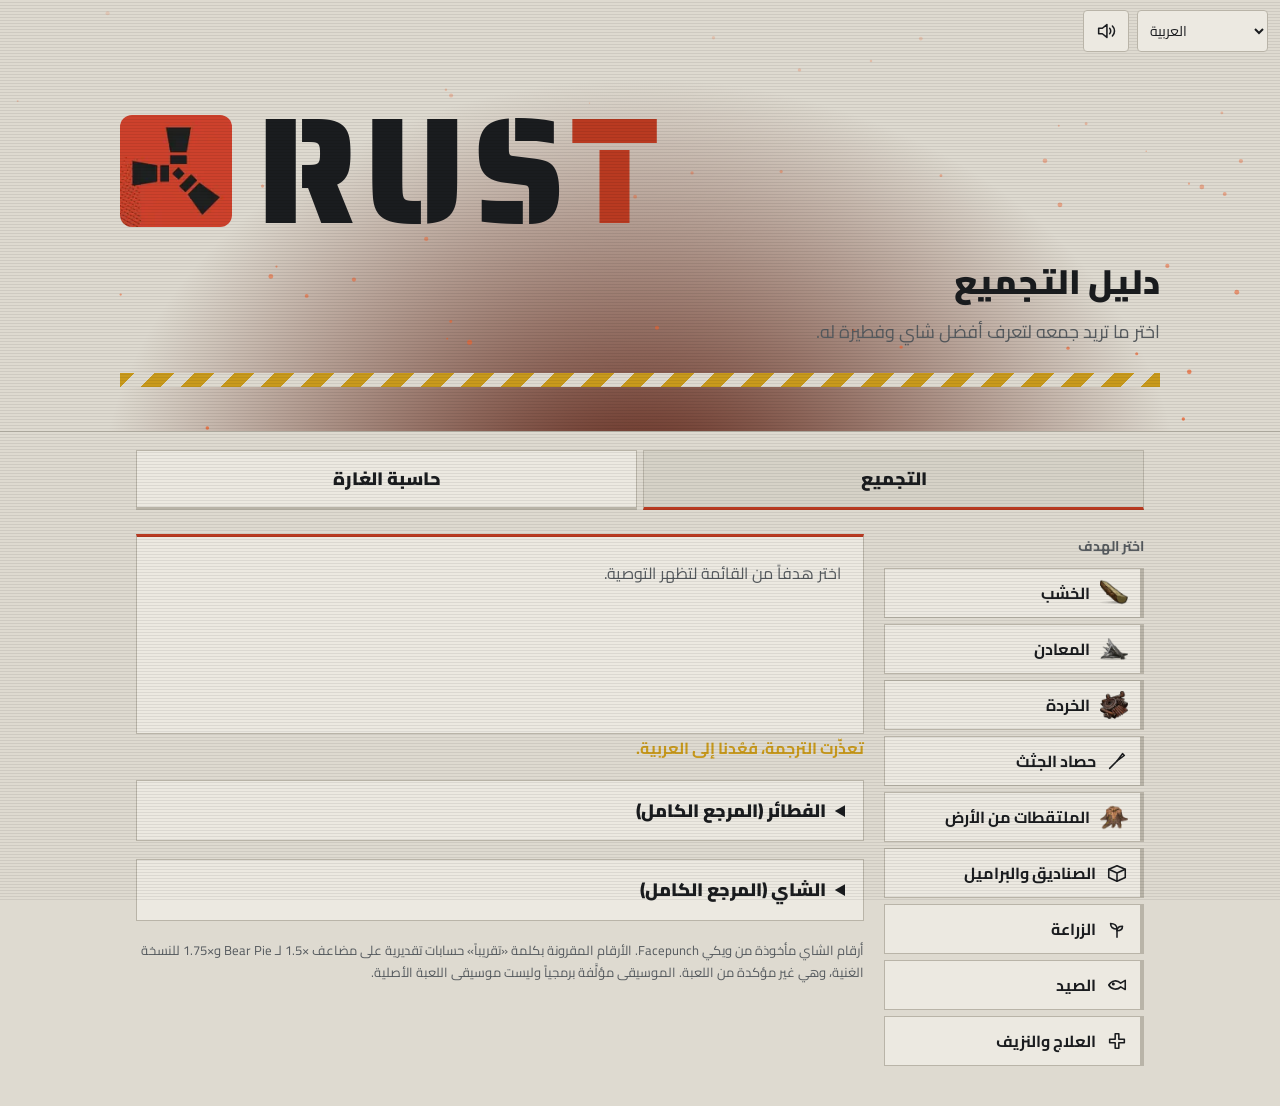
==== index.html @ eee98fc2 "Rename Rust _ دليل التجميع والغارة.html to index.html" ====
<!DOCTYPE html>
<html lang="ar" dir="rtl">
<head>
<meta charset="utf-8">
<meta name="viewport" content="width=device-width, initial-scale=1, viewport-fit=cover">
<title>Rust | دليل التجميع</title>
<link href="https://fonts.googleapis.com/css2?family=Cairo:wght@400;700;900&family=Saira+Stencil+One&display=swap" rel="stylesheet">
<style>
:root{--bg:#14161a;--pn:#1d2025;--pn2:#262a30;--ink:#e6e2d8;--mute:#9a9d9f;--ln:#34393f;--rust:#d9482c;--haz:#e3b232;
box-sizing:border-box;padding-top:env(safe-area-inset-top,0px);padding-bottom:env(safe-area-inset-bottom,0px)}
@media (prefers-color-scheme:light){:root:not([data-theme="dark"]){--bg:#dedad0;--pn:#ece9e1;--pn2:#d6d2c7;--ink:#1a1c1f;--mute:#555a5e;--ln:#b9b4a8;--rust:#b93a21;--haz:#c99a1c}}
:root[data-theme="dark"]{--bg:#14161a;--pn:#1d2025;--pn2:#262a30;--ink:#e6e2d8;--mute:#9a9d9f;--ln:#34393f;--rust:#d9482c;--haz:#e3b232}
*{box-sizing:border-box}
html{scroll-padding-top:env(safe-area-inset-top,0px)}
body{margin:0;background:var(--bg);color:var(--ink);font-family:Cairo,"Segoe UI",Tahoma,sans-serif;line-height:1.75}
body::after{content:"";position:fixed;inset:0;pointer-events:none;z-index:50;opacity:.07;background:repeating-linear-gradient(0deg,#000 0 1px,transparent 1px 3px)}
.top{position:fixed;top:calc(env(safe-area-inset-top,0px) + 10px);right:max(12px,env(safe-area-inset-right,0px));z-index:60;display:flex;gap:8px;direction:ltr}
.top select,.top button{height:42px;background:var(--pn);color:var(--ink);border:1px solid var(--ln);border-radius:4px;font:inherit;font-size:14px}
.top select{max-width:150px;padding:0 8px}
.top button{width:46px;cursor:pointer;display:grid;place-items:center}
.top button:hover,.top select:hover{border-color:var(--rust)}
svg.i{width:22px;height:22px;flex:none;fill:none;stroke:currentColor;stroke-width:1.7;stroke-linecap:round;stroke-linejoin:round}
:focus-visible{outline:3px solid var(--haz);outline-offset:2px}
#bar{position:fixed;top:0;left:0;right:0;height:3px;z-index:70;background:var(--rust);transform-origin:left;animation:ld 1.2s ease-in-out infinite}
#bar[hidden]{display:none}
@keyframes ld{0%{transform:scaleX(0)}60%{transform:scaleX(1)}100%{transform:scaleX(1);opacity:0}}
.hero{position:relative;overflow:hidden;padding:96px 16px 44px;border-bottom:1px solid var(--ln);background:radial-gradient(ellipse at 50% 120%,#5a1d10 0,transparent 60%),var(--bg)}
#fx{position:absolute;inset:0;width:100%;height:100%}
.hin{position:relative;max-width:1040px;margin:0 auto}
h1{direction:ltr;margin:0;font:400 clamp(64px,16vw,150px)/1 "Saira Stencil One",Cairo,sans-serif;letter-spacing:.04em;color:var(--ink)}
h1 span{display:inline-block;animation:rv .7s cubic-bezier(.2,.8,.2,1) both}
h1 span:nth-child(2){animation-delay:.12s}h1 span:nth-child(3){animation-delay:.24s}h1 span:nth-child(4){animation-delay:.36s;color:var(--rust)}
@keyframes rv{from{clip-path:inset(0 0 100% 0);transform:translateY(24px);opacity:0}to{clip-path:inset(0);transform:none;opacity:1}}
.hero h2{margin:6px 0 4px;font-size:clamp(22px,4vw,34px);font-weight:900;animation:rv .7s .6s both}
.hero p{margin:0;color:var(--mute);font-size:18px;animation:rv .7s .75s both}
.haz{height:14px;background:repeating-linear-gradient(-45deg,var(--haz) 0 14px,var(--bg) 14px 28px);background-size:40px 100%;animation:sl 2.4s linear infinite;margin-top:26px}
@keyframes sl{to{background-position:40px 0}}
.in{max-width:1040px;margin:0 auto;padding:0 16px}
.layout{display:grid;grid-template-columns:260px 1fr;gap:20px;padding-top:24px;padding-bottom:40px}
nav{display:flex;flex-direction:column;gap:6px;align-self:start}
.lbl{font-size:14px;color:var(--mute);font-weight:700;margin:0 0 4px}
nav button{display:flex;align-items:center;gap:10px;font:inherit;font-weight:700;text-align:start;padding:10px 12px;border:1px solid var(--ln);border-inline-start:4px solid var(--ln);background:var(--pn);color:var(--ink);cursor:pointer;transition:transform .15s,border-color .15s}
nav button:hover{border-inline-start-color:var(--rust);transform:translateX(-3px)}
nav button[aria-pressed="true"]{background:var(--rust);border-color:var(--rust);color:#fff}
section.p{background:var(--pn);border:1px solid var(--ln);border-top:3px solid var(--rust);padding:22px;min-height:200px}
section.p.go{animation:wp .45s ease-out}
@keyframes wp{from{clip-path:inset(0 0 100% 0)}to{clip-path:inset(0)}}
.mt{color:var(--mute)}
.ph{display:flex;align-items:center;gap:12px;margin-bottom:14px}
.ph svg.i{width:38px;height:38px;color:var(--rust)}
.ph h3{margin:0;font-size:28px;font-weight:900}
.rec{display:grid;grid-template-columns:repeat(auto-fit,minmax(220px,1fr));gap:10px;margin-bottom:14px}
.rec div{background:var(--pn2);border:1px solid var(--ln);border-inline-start:4px solid var(--haz);padding:10px 14px}
.rec b{display:block;font-size:20px;line-height:1.4}
.est{font-size:18px;font-weight:700;color:var(--haz);margin:0 0 12px}
.wrap{overflow-x:auto;margin:6px 0 14px}
table{width:100%;border-collapse:collapse;min-width:480px;font-size:15px}
th,td{padding:9px 12px;text-align:start;border-bottom:1px solid var(--ln);vertical-align:top}
th{color:var(--mute);font-size:14px;border-bottom:2px solid var(--rust)}
td:first-child{font-weight:700;white-space:nowrap}
p{margin:0 0 10px;max-width:68ch}
.note{border-inline-start:3px solid var(--haz);background:var(--pn2);padding:8px 14px}
details{margin-top:18px;border:1px solid var(--ln);background:var(--pn)}
summary{cursor:pointer;font-weight:900;padding:14px 18px;font-size:18px}
details .wrap{padding:0 10px 10px;margin:0}
input{width:calc(100% - 20px);margin:0 10px 10px;padding:9px 12px;font:inherit;color:var(--ink);background:var(--bg);border:1px solid var(--ln)}
footer{color:var(--mute);font-size:13px;padding:18px 0 48px}
#msg{color:var(--haz);font-weight:700}
@media (max-width:760px){.layout{grid-template-columns:1fr}nav{display:grid;grid-template-columns:repeat(2,1fr)}nav .lbl{grid-column:1/-1}}
@media (prefers-reduced-motion:reduce){*{animation:none!important;transition:none!important}}
.tabs{display:flex;gap:6px;max-width:1040px;margin:18px auto 0;padding:0 16px}
.tabs button{flex:1;font:inherit;font-weight:900;font-size:18px;padding:12px;background:var(--pn);color:var(--ink);border:1px solid var(--ln);border-bottom:3px solid var(--ln);cursor:pointer}
.tabs button[aria-selected="true"]{border-bottom-color:var(--rust);background:var(--pn2)}
#pg2{padding-top:22px;padding-bottom:48px}
#pg2 h2{margin:0 0 4px;font-size:30px;font-weight:900}
.cards{display:grid;grid-template-columns:repeat(auto-fill,minmax(150px,1fr));gap:8px;margin-bottom:14px}
.cd{font:inherit;color:var(--ink);background:var(--pn);border:1px solid var(--ln);border-top:4px solid var(--tc,var(--ln));padding:10px;text-align:center;cursor:pointer;display:flex;flex-direction:column;align-items:center;gap:2px}
.cd:hover{border-color:var(--rust)}
.cd[aria-pressed="true"]{background:var(--pn2);outline:2px solid var(--rust)}
.cd svg.i{width:34px;height:34px;color:var(--tc,var(--ink))}
.cd b{font-size:16px;line-height:1.3}
.cd small{color:var(--mute);font-size:12px;direction:ltr}
.c-wood{--tc:#9a6a36}.c-stone{--tc:#8b8f94}.c-metal{--tc:#a9b2ba}.c-arm{--tc:#d9482c}
.ctr,.st{display:flex;align-items:center;gap:8px;margin-bottom:14px}
.st{margin:6px 0 0;justify-content:center}
.st button,.ctr button{width:36px;height:36px;font-size:20px;font-weight:900;background:var(--pn2);color:var(--ink);border:1px solid var(--ln);cursor:pointer}
.st input,.ctr input{width:64px;margin:0;padding:6px;text-align:center}
.xc{background:var(--pn);border:1px solid var(--ln);border-inline-start:4px solid var(--haz);padding:12px;text-align:center}
.xc svg.i{width:34px;height:34px;color:var(--haz)}
.xc b{display:block}
.xc small{color:var(--mute);font-size:13px}
.xc.off{opacity:.45}
.gauge{position:relative;height:38px;background:var(--pn2);border:1px solid var(--ln);overflow:hidden;margin:6px 0 10px}
.gauge i{position:absolute;inset-block:0;inset-inline-start:0;width:0;background:repeating-linear-gradient(-45deg,var(--rust) 0 12px,#b83a22 12px 24px);transition:width .5s}
.gauge.ok i{background:#5fae5a}
.gauge span{position:absolute;inset:0;display:flex;gap:10px;align-items:center;justify-content:center;font-weight:900;font-size:18px;color:#fff;text-shadow:0 1px 3px #000}
.tot{display:flex;flex-wrap:wrap;gap:18px;align-items:baseline;margin:6px 0 12px}
.tot b{font-size:30px;color:var(--haz)}
.stt{font-weight:900;font-size:18px}
.stt.ok{color:#5fae5a}
tr.best td{background:var(--pn2);color:var(--haz)}
.use{font:inherit;font-weight:700;padding:4px 12px;background:var(--rust);color:#fff;border:0;cursor:pointer}
.gauge.hi i{background:#5fae5a}.gauge.md i{background:#d9a432}.gauge.lo i{background:#d9482c}
.tot.warn b{color:var(--rust)}
.gauge em{font-style:normal}
.gauge i.ov{inset-inline-start:auto;inset-inline-end:0;width:0;background:repeating-linear-gradient(-45deg,#e0472a 0 10px,#7a1f10 10px 20px)}
[hidden]{display:none!important}
.hr{display:flex;align-items:center;gap:clamp(12px,3vw,24px);direction:ltr}
.lg{width:clamp(56px,11vw,112px);height:auto;border-radius:12px;animation:rv .7s both}
.ic{width:48px;height:48px;object-fit:contain;flex:none}
.ic.sm{width:32px;height:32px}
nav button img.ic{width:28px;height:28px}
.ph img.ic{width:46px;height:46px}
.cd img.ic,.xc img.ic{width:56px;height:56px}
</style>
</head>
<body>
<div id="bar" hidden></div>
<div class="top">
<button id="mu" type="button" aria-pressed="false" aria-label="الموسيقى"></button>
<select id="lang" aria-label="اللغة"></select>
</div>
<div id="app">
<header class="hero"><canvas id="fx" aria-hidden="true"></canvas>
<div class="hin"><div class="hr"><img id="lg" class="lg" alt=""><h1 aria-label="Rust"><span>R</span><span>U</span><span>S</span><span>T</span></h1></div>
<h2>دليل التجميع</h2><p>اختر ما تريد جمعه لتعرف أفضل شاي وفطيرة له.</p><div class="haz"></div></div></header>
<div class="tabs" role="tablist"><button id="tb1" type="button" role="tab" aria-selected="true">التجميع</button><button id="tb2" type="button" role="tab" aria-selected="false">حاسبة الغارة</button></div>
<div class="in layout" id="pg1">
<nav id="nav"><p class="lbl">اختر الهدف</p></nav>
<div>
<section class="p" id="res" aria-live="polite"><p class="mt">اختر هدفاً من القائمة لتظهر التوصية.</p></section>
<p id="msg" role="status"></p>
<details><summary>الفطائر (المرجع الكامل)</summary>
<p class="mt" style="padding:0 18px">الفطيرة الغنية (Rich) هي الفطيرة نفسها مع إضافة قشدة. تُستخرج القشدة من الحليب بعد تبريده 4 ساعات ثم فصلها.</p>
<input id="q" type="search" placeholder="ابحث عن فطيرة" aria-label="ابحث عن فطيرة">
<div class="wrap"><table id="t"><thead><tr><th>الفطيرة</th><th>الأثر</th><th>إضافة النسخة الغنية</th></tr></thead><tbody>
<tr><td>Bear Pie</td><td>يضاعف أثر شاي الحصاد ويقلّص مدته إلى النصف</td><td>قشدة ×4</td></tr>
<tr><td>Survivor's Pie</td><td>غنائم أكثر من الجثث</td><td>غير مؤكد</td></tr>
<tr><td>Pumpkin Pie</td><td>احتمال +5% لمضاعفة ما يُلتقط من الأرض</td><td>قشدة ×4</td></tr>
<tr><td>Chicken Pie</td><td>جينات أفضل عند الزراعة (+5%)</td><td>قشدة ×4</td></tr>
<tr><td>Fish Pie</td><td>قوة صيد أعلى (+50%)</td><td>قشدة ×6</td></tr>
<tr><td>Pork Pie</td><td>شفاء أسرع تدريجياً</td><td>قشدة ×4</td></tr>
<tr><td>Hunters Pie</td><td>يقلّل النزيف</td><td>قشدة ×6</td></tr>
<tr><td>Apple Pie</td><td>رؤية ليلية</td><td>قشدة ×4</td></tr>
<tr><td>Big Cat / Beef / Shepherds Pie</td><td>الأثر غير مؤكد</td><td>قشدة ×4</td></tr>
</tbody></table></div></details>
<details><summary>الشاي (المرجع الكامل)</summary>
<p class="lbl" style="padding:10px 18px 0">أنواع الشاي</p>
<div class="wrap"><table><thead><tr><th>الشاي</th><th>التوت بالترتيب</th><th>أساسي</th><th>متقدم</th><th>نقي</th><th>المدة</th></tr></thead><tbody>
<tr><td>Wood Tea</td><td>أحمر، أزرق، أحمر، أزرق</td><td>+50%</td><td>+100%</td><td>+200%</td><td>30 دقيقة</td></tr>
<tr><td>Ore Tea</td><td>أصفر، أزرق، أصفر، أزرق</td><td>+20%</td><td>+35%</td><td>+50%</td><td>30 دقيقة</td></tr>
<tr><td>Scrap Tea</td><td>أصفر، أبيض، أصفر، أبيض</td><td>غير مؤكد</td><td>غير مؤكد</td><td>+350% (للبراميل فقط)</td><td>ساعة (نقي)</td></tr>
<tr><td>Harvesting Tea</td><td>غير مؤكد</td><td>غير مؤكد</td><td>غير مؤكد</td><td>+65% (الجثث والحيوانات)</td><td>20 دقيقة (نقي)</td></tr>
</tbody></table></div>
<p class="mt" style="padding:0 18px">يُصنع كل مستوى من أربع قطع من المستوى الذي قبله. توجد أنواع أخرى (الشفاء والصحة القصوى وغيرها) لم تُضَف هنا.</p>
<p class="lbl" style="padding:10px 18px 0">الشاي الكريمي والشاي بالحليب</p>
<p class="mt" style="padding:0 18px">يُصنعان من شاي نقي مع 3 قشدة (Creamy) أو 3 حليب (Milky) على طاولة عمل من المستوى الأول. الكريمي أقوى وأقصر، والحليبي أطول مدة.</p>
<div class="wrap"><table><thead><tr><th>الشاي</th><th>التحضير</th><th>الأثر</th><th>المدة</th></tr></thead><tbody>
<tr><td>Pure Ore Tea</td><td>الأصلي</td><td>+50% معادن</td><td>30 دقيقة</td></tr>
<tr><td>Creamy Pure Ore Tea</td><td>نقي + 3 قشدة</td><td>+65% معادن</td><td>24 دقيقة</td></tr>
<tr><td>Milky Pure Ore Tea</td><td>نقي + 3 حليب</td><td>+50% معادن</td><td>45 دقيقة</td></tr>
<tr><td>Pure Wood Tea</td><td>الأصلي</td><td>+200% خشب</td><td>30 دقيقة</td></tr>
<tr><td>Creamy Pure Wood Tea</td><td>نقي + 3 قشدة</td><td>غير مؤكد (تقدير: +260%)</td><td>غير مؤكد (تقدير: 24 دقيقة)</td></tr>
<tr><td>Milky Pure Wood Tea</td><td>نقي + 3 حليب</td><td>غير مؤكد (تقدير: +200%)</td><td>غير مؤكد (تقدير: 45 دقيقة)</td></tr>
</tbody></table></div>
<p class="mt" style="padding:0 18px 12px">أرقام المعادن مؤكدة. تقديرات الخشب مبنية على النمط نفسه. ولا أعلم إن كانت فطيرة Bear Pie تزيد أثر الشاي الكريمي والحليبي.</p></details>
<footer>أرقام الشاي مأخوذة من ويكي Facepunch. الأرقام المقرونة بكلمة «تقريباً» حسابات تقديرية على مضاعف ×1.5 لـ Bear Pie و×1.75 للنسخة الغنية، وهي غير مؤكدة من اللعبة. الموسيقى مؤلَّفة برمجياً وليست موسيقى اللعبة الأصلية.</footer>
</div></div>
<div class="in" id="pg2" hidden>
<h2>حاسبة الغارة</h2>
<p class="mt">اختر الهدف، ثم اختر المتفجرات وعددها. يمتلئ الشريط بحسب الضرر وتظهر التكلفة بالكبريت.</p>
<p class="lbl">1. اختر الهدف</p>
<div class="cards" id="tg"></div>
<p class="mt" id="pick">اختر هدفاً لتظهر المتفجرات وشريط الصحة والتكلفة.</p>
<div id="rd" hidden>
<div class="ctr" style="display:none"><span class="lbl" style="margin:0">عدد الأهداف</span><button type="button" id="nm" aria-label="-">−</button><input id="nv" type="number" min="1" max="50" value="1" aria-label="N"><button type="button" id="np" aria-label="+">+</button></div>
<p class="lbl">2. اختر المتفجرات والكمية</p>
<div class="cards" id="xp"></div>
<p class="lbl">صحة الهدف</p>
<div class="gauge" id="gg"><i id="gf"></i><i id="go" class="ov"></i><span id="gp"><b id="g1" dir="ltr">0</b><em id="g2" hidden>تجاوز الصحة بمقدار</em><b id="g3" dir="ltr" hidden>0</b></span></div>
<p class="stt" id="s0">الهدف ما زال قائماً.</p>
<p class="stt ok" id="s1" hidden>تم تدمير الهدف.</p>
<div class="tot warn" id="ws" hidden><span>الضرر المهدر:</span><b id="wd">0</b><span>الكبريت المهدر تقريباً:</span><b id="wsu">0</b></div>
<div class="tot"><span>إجمالي الكبريت المستهلك:</span><b id="ts">0</b><img id="su" class="ic sm" alt=""></div>
<p class="lbl">مقارنة الطرق (استخدام متفجرة واحدة فقط)</p>
<div class="wrap"><table><thead><tr><th>المتفجرة</th><th>العدد اللازم</th><th>الكبريت</th><th></th></tr></thead><tbody id="cmp"></tbody></table></div>
</div>
<div class="note">الأعداد للجهة الصلبة من الجدران. الحقيبة المتفجرة قد تفشل في الانفجار فتحتاج إلى إعادة الرمي. الباب المدرّع هو باب المعدن عالي الجودة (High Quality Metal). الصاروخ الحارق يؤثر في الأهداف الخشبية فقط. الأرقام مأخوذة من جداول المجتمع (أكتوبر 2026) ولم أتحقق منها من ملفات اللعبة. الضرر لكل متفجرة مأخوذ من قيم اللعبة المنشورة (الجهة الصلبة) للصاروخ وC4. أما قيم الحقيبة المتفجرة والذخيرة المتفجرة والأهداف الخشبية فمستنتجة من أعداد التدمير، فهي تقريبية. وأرقام الجدار الخشبي العالي استنتاج مني، فهي أقل دقة.</div>
</div>
</div>
<script>
var IM={"dw": "[data-uri]", "ds": "[data-uri]", "da": "[data-uri]", "dg": "[data-uri]", "wwd": "[data-uri]", "wst": "[data-uri]", "wsh": "[data-uri]", "war": "[data-uri]", "c4": "[data-uri]", "rk": "[data-uri]", "sa": "[data-uri]", "ex": "[data-uri]", "inc": "[data-uri]", "mo": "[data-uri]", "stn": "[data-uri]", "sul": "[data-uri]", "logo": "[data-uri]", "lh": "[data-uri]", "hg": "[data-uri]", "rb": "[data-uri]", "wd": "[data-uri]", "scr": "[data-uri]", "wwo": "[data-uri]", "hsw": "[data-uri]", "stp": "[data-uri]"};
var GI={ore:"mo",coll:"stp",wood:"wd",scrap:"scr"};
function ic(im,k){return im?'<img class="ic" alt="" src="'+IM[im]+'">':svg(k)}
var I={
wood:'<path d="M12 3l6 8h-3l4 6H5l4-6H6z"/><path d="M12 17v4"/>',
ore:'<path d="M3 9c3-5 13-5 18 0"/><path d="M12 6.5L8 21"/>',
scrap:'<ellipse cx="12" cy="6" rx="6" ry="2.5"/><path d="M6 6v12c0 1.4 2.7 2.5 6 2.5s6-1.1 6-2.5V6"/><path d="M6 12c0 1.4 2.7 2.5 6 2.5s6-1.1 6-2.5"/>',
harv:'<path d="M4 20l8-8"/><path d="M12 12l6-8 2 2-8 6z"/>',
coll:'<path d="M5 19c0-8 5-14 15-14 0 10-6 15-14 15"/><path d="M5 19l8-8"/>',
crate:'<path d="M3 8l9-4 9 4v9l-9 4-9-4z"/><path d="M3 8l9 4 9-4M12 12v9"/>',
farm:'<path d="M12 21v-9"/><path d="M12 12c0-4-3-6-7-6 0 4 3 6 7 6z"/><path d="M12 14c0-3 2-5 6-5 0 3-2 5-6 5z"/>',
fish:'<path d="M3 12c3-5 9-6 13-2l5-3v10l-5-3c-4 4-10 3-13-2z"/><circle cx="8" cy="11" r=".8"/>',
heal:'<path d="M10 4h4v6h6v4h-6v6h-4v-6H4v-4h6z"/>',
on:'<path d="M4 9v6h4l5 4V5L8 9z"/><path d="M16 9c1.5 1.5 1.5 4.5 0 6M19 6.5c3 3 3 8 0 11"/>',
off:'<path d="M4 9v6h4l5 4V5L8 9z"/><path d="M17 9l5 6M22 9l-5 6"/>'};
function svg(k){return '<svg class="i" viewBox="0 0 24 24" aria-hidden="true">'+I[k]+'</svg>'}
var G=[
{k:"wood",n:"الخشب",tea:"Pure Wood Tea",pie:"Rich Bear Pie",est:"ما يقارب +350% خشب لمدة 15 دقيقة",
rows:[["Pure Wood Tea","+200% خشب","30 دقيقة"],["+ Bear Pie","تقريباً +300%","15 دقيقة"],["+ Rich Bear Pie","تقريباً +350%","15 دقيقة"]],
how:"تحضير الشاي: أربع حبات توت بالترتيب (أحمر، أزرق، أحمر، أزرق) تنتج شاياً أساسياً. اجمع 4 أساسية لتحصل على متقدم، ثم 4 متقدمة لتحصل على نقي.",
tool:"الأداة: المنشار الآلي (Chainsaw) هو الأسرع، أو Salvaged Axe. اضرب علامة X على الشجرة."},
{k:"ore",n:"المعادن",tea:"Pure Ore Tea",pie:"Rich Bear Pie",est:"ما يقارب +87% معادن لمدة 15 دقيقة",
rows:[["Pure Ore Tea","+50% معادن","30 دقيقة"],["+ Bear Pie","تقريباً +75%","15 دقيقة"],["+ Rich Bear Pie","تقريباً +87%","15 دقيقة"]],
how:"تحضير الشاي: أصفر، أزرق، أصفر، أزرق يعطي شاياً أساسياً. 4 أساسية = متقدم، و4 متقدمة = نقي.",
tool:"الأداة: المطرقة الهوائية (Jackhammer) أو Salvaged Pickaxe. اضرب علامة X على العِرق."},
{k:"scrap",n:"الخردة",tea:"Pure Scrap Tea",pie:"Rich Bear Pie (اختياري)",est:"+350% خردة لمدة ساعة",
rows:[["Pure Scrap Tea","+350% خردة","ساعة"],["+ Rich Bear Pie","تقريباً +600%","تقريباً 30 دقيقة"]],
how:"تحضير الشاي: أصفر، أبيض، أصفر، أبيض يعطي شاياً أساسياً. 4 أساسية = متقدم، و4 متقدمة = نقي.",
note:"يزيد الشاي الخردة من البراميل فقط، لا من الصناديق."},
{k:"harv",n:"حصاد الجثث",tea:"Pure Harvesting Tea",pie:"Rich Bear Pie",est:"+65% للشاي وحده لمدة 20 دقيقة",
rows:[["Pure Harvesting Tea","+65% من الجثث والحيوانات","20 دقيقة"],["+ Rich Bear Pie","تقريباً +110%","تقريباً 10 دقائق"],["Survivor's Pie","غنائم أكثر من الجثث","غير محددة"]],
how:"تحضير الشاي: 4 من Advanced Harvesting Tea تعطي نقياً.",note:"لا أعلم إن كانت Survivor's Pie تجتمع مع Bear Pie في الوقت نفسه."},
{k:"coll",n:"الملتقطات من الأرض",tea:"لا يوجد",pie:"Pumpkin Pie",est:"+5% احتمال مضاعفة لمدة 5 دقائق",
rows:[["Pumpkin Pie","مضاعفة ما يُلتقط من الأرض (حجارة، أخشاب صغيرة، نباتات)","5 دقائق"]],note:"الأثر ضعيف ولا يوجد شاي لهذا الغرض."},
{k:"crate",n:"الصناديق والبراميل",tea:"Scrap Tea للبراميل فقط",pie:"لا يوجد",est:"لا شيء يزيد غنائم الصناديق",
rows:[["Scrap Tea","خردة أكثر من البراميل فقط","30 إلى 60 دقيقة"]],note:"لا يؤثر الشاي ولا الفطائر في غنائم الصناديق."},
{k:"farm",n:"الزراعة",tea:"لا يوجد",pie:"Chicken Pie",est:"+5% جينات أفضل لمدة 4 دقائق",
rows:[["Chicken Pie","احتمال جينات أفضل عند زرع البذور","4 دقائق"]]},
{k:"fish",n:"الصيد",tea:"لا يوجد",pie:"Fish Pie",est:"+50% قوة صيد لمدة 5 دقائق",
rows:[["Fish Pie","سحب أسرع وانقطاع أقل للخيط","5 دقائق"]]},
{k:"heal",n:"العلاج والنزيف",tea:"Healing Tea",pie:"Pork Pie / Hunters Pie",est:"",
rows:[["Pork Pie","شفاء أسرع تدريجياً","5 دقائق"],["Hunters Pie","يقلّل النزيف","غير محددة"]]}
];
var nav=document.getElementById("nav"),res=document.getElementById("res");
G.forEach(function(x,i){var b=document.createElement("button");b.setAttribute("aria-pressed","false");b.innerHTML=(GI[x.k]?ic(GI[x.k]):svg(x.k))+'<span></span>';b.lastChild.textContent=x.n;b.onclick=function(){show(i)};nav.appendChild(b)});
function e(t,c,s){var d=document.createElement(t);if(c)d.className=c;if(s!==undefined)d.textContent=s;return d}
function box(l,v){var d=e("div");d.appendChild(e("span","lbl",l));d.appendChild(e("b","",v));return d}
function show(i){var x=G[i];
[].forEach.call(nav.querySelectorAll("button"),function(b,j){b.setAttribute("aria-pressed",j===i?"true":"false")});
res.textContent="";res.classList.remove("go");void res.offsetWidth;res.classList.add("go");
var h=e("div","ph");h.innerHTML=GI[x.k]?ic(GI[x.k]):svg(x.k);h.appendChild(e("h3","",x.n));res.appendChild(h);
var r=e("div","rec");r.appendChild(box("الشاي",x.tea));r.appendChild(box("الفطيرة",x.pie));res.appendChild(r);
if(x.est)res.appendChild(e("p","est",x.est));
var w=e("div","wrap"),t=e("table"),hr=e("tr");
["التركيبة","الأثر","المدة"].forEach(function(s){hr.appendChild(e("th","",s))});t.appendChild(hr);
x.rows.forEach(function(row){var tr=e("tr");row.forEach(function(s){tr.appendChild(e("td","",s))});t.appendChild(tr)});
w.appendChild(t);res.appendChild(w);
if(x.how)res.appendChild(e("p","",x.how));
if(x.tool)res.appendChild(e("p","",x.tool));
if(x.note)res.appendChild(e("div","note",x.note));
if(window.innerWidth<=760)res.scrollIntoView({behavior:"smooth",block:"start"});
if(cur!=="ar")tr(cur);}
document.getElementById("q").addEventListener("input",function(ev){var v=ev.target.value.toLowerCase().trim();
document.querySelectorAll("#t tbody tr").forEach(function(r){r.style.display=r.textContent.toLowerCase().indexOf(v)>-1?"":"none"})});

document.getElementById("lg").src=IM.logo;document.getElementById("su").src=IM.sul;
/* embers */
(function(){var c=document.getElementById("fx"),x=c.getContext("2d"),P=[],W,H;
function rs(){W=c.width=c.offsetWidth;H=c.height=c.offsetHeight}rs();addEventListener("resize",rs);
function n(){return{x:Math.random()*W,y:H*Math.random(),r:Math.random()*2+.6,v:Math.random()*.6+.25,d:Math.random()*6}}
for(var i=0;i<50;i++)P.push(n());
if(matchMedia("(prefers-reduced-motion:reduce)").matches)return;
(function f(t){x.clearRect(0,0,W,H);P.forEach(function(p){p.y-=p.v;p.x+=Math.sin(t/900+p.d)*.4;if(p.y<-10){p.y=H+10;p.x=Math.random()*W}
x.beginPath();x.arc(p.x,p.y,p.r,0,6.3);x.fillStyle="rgba(235,100,50,"+(.15+.65*p.y/H)+")";x.fill()});requestAnimationFrame(f)})(0)})();

/* ambient music (synthesized, original) */
var ac,master,started=false,on=true,mu=document.getElementById("mu");
function ico(){mu.innerHTML=svg(on?"on":"off");mu.setAttribute("aria-pressed",on?"false":"true")}
function bell(){if(!on||!ac)return;var s=[220,261.6,293.7,329.6,392,440],o=ac.createOscillator(),g=ac.createGain(),t=ac.currentTime;
o.type="sine";o.frequency.value=s[Math.floor(Math.random()*s.length)];g.gain.setValueAtTime(0,t);g.gain.linearRampToValueAtTime(.12,t+.05);g.gain.exponentialRampToValueAtTime(.001,t+3.5);o.connect(g);g.connect(master);o.start(t);o.stop(t+3.6)}
function startAudio(){if(started||!on)return;started=true;
try{ac=new(window.AudioContext||window.webkitAudioContext)();master=ac.createGain();master.gain.value=0;
var d=ac.createDelay(1),fb=ac.createGain();d.delayTime.value=.5;fb.gain.value=.45;d.connect(fb);fb.connect(d);master.connect(d);d.connect(ac.destination);master.connect(ac.destination);
var f=ac.createBiquadFilter();f.type="lowpass";f.frequency.value=420;f.connect(master);
[55,82.4,110.2].forEach(function(fr,i){var o=ac.createOscillator(),g=ac.createGain();o.type=i?"sine":"sawtooth";o.frequency.value=fr;o.detune.value=(i-1)*7;g.gain.value=i?.18:.08;o.connect(g);g.connect(f);o.start()});
var l=ac.createOscillator(),lg=ac.createGain();l.frequency.value=.07;lg.gain.value=170;l.connect(lg);lg.connect(f.frequency);l.start();
master.gain.setTargetAtTime(.45,ac.currentTime,1.2);setInterval(bell,4200)}catch(er){}}
["pointerdown","keydown"].forEach(function(ev){addEventListener(ev,startAudio,{once:true,capture:true})});
mu.onclick=function(){on=!on;ico();if(!started){startAudio();return}if(ac){if(ac.state==="suspended")ac.resume();master.gain.setTargetAtTime(on?.45:0,ac.currentTime,.3)}};
ico();

/* raid calculator */
Object.assign(I,{
d_door:'<rect x="6" y="3" width="12" height="18"/><circle cx="15" cy="12.5" r=".9"/>',
d_garage:'<rect x="3" y="5" width="18" height="15"/><path d="M3 9h18M3 13h18M3 17h18"/>',
d_wall:'<rect x="3" y="5" width="18" height="14"/><path d="M3 10h18M3 15h18M9 5v5M15 10v5M9 15v4"/>',
d_tc:'<rect x="5" y="4" width="14" height="16"/><path d="M9 9h6M9 13h6"/>',
x_c4:'<rect x="3" y="8" width="18" height="9" rx="1"/><path d="M7 8V5M12 8V5M17 8V5M7 12.5h10"/>',
x_rk:'<path d="M12 2c3 3 4 8 4 11l-4 3-4-3c0-3 1-8 4-11z"/><circle cx="12" cy="9" r="1.5"/><path d="M8 14l-3 4M16 14l3 4M12 16v5"/>',
x_sa:'<path d="M6 8h12l2 12H4z"/><path d="M9 8c0-3 6-3 6 0M9 13h6"/>',
x_ex:'<path d="M9 21V10l3-7 3 7v11zM9 14h6"/>',
x_in:'<path d="M12 3c3 4 6 6 6 11a6 6 0 01-12 0c0-3 2-4 3-7 1 2 3 2 3-4z"/>'});
var X=[{im:"c4",k:"c4",n:"متفجرة C4",e:"Timed Explosive Charge",s:2200,i:"x_c4"},{im:"rk",k:"rk",n:"صاروخ",e:"Rocket",s:1400,i:"x_rk"},{im:"sa",k:"sa",n:"حقيبة متفجرة",e:"Satchel Charge",s:480,i:"x_sa"},{im:"ex",k:"ex",n:"ذخيرة متفجرة",e:"Explosive 5.56",s:25,i:"x_ex"},{im:"inc",k:"in",n:"صاروخ حارق",e:"Incendiary Rocket",s:300,i:"x_in"}];
var T=[
{n:"باب خشبي",e:"Wooden Door",c:"wood",i:"d_door",h:200,d:{c4:440,rk:220,sa:100,ex:11.2,"in":200}},
{n:"باب صفيح معدني",e:"Sheet Metal Door",c:"metal",i:"d_door",h:250,d:{c4:440,rk:220,sa:70,ex:4}},
{n:"باب المرآب",e:"Garage Door",c:"metal",i:"d_garage",h:600,d:{c4:440,rk:220,sa:70,ex:3.95}},
{n:"باب مدرّع",e:"Armored Door (High Quality Metal)",c:"arm",i:"d_door",h:1000,d:{c4:440,rk:220,sa:70,ex:3.99}},
{n:"جدار خشبي",e:"Wooden Wall",c:"wood",i:"d_wall",h:250,d:{c4:550,rk:200,sa:100,ex:5.25,"in":200}},
{n:"جدار حجري",e:"Stone Wall",c:"stone",i:"d_wall",h:500,d:{c4:275,rk:137.65,sa:50,ex:2.72}},
{n:"جدار معدني",e:"Sheet Metal Wall",c:"metal",i:"d_wall",h:1000,d:{c4:275,rk:137.65,sa:43.5,ex:2.5}},
{n:"جدار مدرّع",e:"Armored Wall (High Quality Metal)",c:"arm",i:"d_wall",h:2000,d:{c4:275,rk:137.575,sa:43.5,ex:2.5}},
{n:"هاتش السلم",e:"Ladder Hatch",c:"metal",i:"d_door",h:250,d:{c4:440,rk:220,sa:70,ex:3.95}},
{n:"جدار خشبي عالٍ",e:"High External Wooden Wall",c:"wood",i:"d_wall",h:600,d:{c4:550,rk:275,sa:105,ex:6.5,"in":300}},
{n:"جدار حجري عالٍ",e:"High External Stone Wall",c:"stone",i:"d_wall",h:500,d:{c4:275,rk:137.65,sa:50,ex:2.72}},
{n:"قضبان النافذة المقوّاة",e:"Reinforced Window Bars",c:"arm",i:"d_wall",h:500,d:{c4:275,rk:137.65,sa:43.5,ex:2.5}}];
["dw","ds","dg","da","wwo","wst","wsh","war","lh","wwd","hsw","rb"].forEach(function(k,i){T[i].im=k||null});
T.forEach(function(t){t.r={};for(var k in t.d)t.r[k]=Math.ceil(t.h/t.d[k]-1e-9)});
(function(){
var ti=-1,N=1,Q={},tb=[],xc=[],rw=[],g=document.getElementById.bind(document);
function el(t,c,s){var d=document.createElement(t);if(c)d.className=c;if(s!==undefined)d.textContent=s;return d}
function fmt(n){return n.toLocaleString("en-US")}
function clamp(v,a,b){v=parseInt(v,10);if(isNaN(v))v=a;return Math.max(a,Math.min(b,v))}
T.forEach(function(t,i){var b=el("button","cd c-"+t.c);b.type="button";b.setAttribute("aria-pressed","false");b.innerHTML=ic(t.im,t.i);b.appendChild(el("b","",t.n));var s=el("small","",t.e);b.appendChild(s);
b.onclick=function(){ti=i;upd()};g("tg").appendChild(b);tb.push(b)});
X.forEach(function(x){Q[x.k]=0;var c=el("div","xc");c.innerHTML=ic(x.im,x.i);c.appendChild(el("b","",x.n));c.appendChild(el("small","",x.e));
var sp=el("div");sp.appendChild(el("small","","الكبريت للوحدة: "));sp.appendChild(el("small","",fmt(x.s)));c.appendChild(sp);
var dd=el("div");dd.appendChild(el("small","","يخصم من الصحة: "));var dn=el("small","","0");dd.appendChild(dn);c.appendChild(dd);var pd=el("div");pd.appendChild(el("small","","ضرر الوحدة على الهدف: "));var pu=el("small","","0");pd.appendChild(pu);c.appendChild(pd);
var na=el("small","","لا يؤثر في هذا الهدف");na.hidden=true;c.appendChild(na);
var st=el("div","st"),m=el("button","","−"),p=el("button","","+"),inp=el("input");m.type=p.type="button";m.setAttribute("aria-label","-");p.setAttribute("aria-label","+");inp.type="number";inp.min=0;inp.max=9999;inp.value=0;inp.setAttribute("aria-label",x.e);
function set(v){Q[x.k]=clamp(v,0,9999);upd()}
m.onclick=function(){set(Q[x.k]-1)};p.onclick=function(){set(Q[x.k]+1)};inp.oninput=function(){set(inp.value)};
st.appendChild(m);st.appendChild(inp);st.appendChild(p);c.appendChild(st);g("xp").appendChild(c);xc.push({el:c,na:na,inp:inp,dn:dn,pu:pu})});
X.forEach(function(x){var tr=el("tr"),a=el("td"),bt=el("span","","الأرخص");bt.hidden=true;a.appendChild(el("span","",x.e));a.appendChild(document.createTextNode(" "));a.appendChild(bt);
var n=el("td"),s=el("td"),u=el("td"),ub=el("button","use","استخدم");ub.type="button";u.appendChild(ub);
ub.onclick=function(){var t=T[ti];X.forEach(function(y){Q[y.k]=0});Q[x.k]=Math.ceil(t.r[x.k]*N);upd()};
[a,n,s,u].forEach(function(d){tr.appendChild(d)});g("cmp").appendChild(tr);rw.push({tr:tr,n:n,s:s,bt:bt})});
function upd(){tb.forEach(function(b,i){b.setAttribute("aria-pressed",i===ti?"true":"false")});g("rd").hidden=ti<0;g("pick").hidden=ti>=0;if(ti<0)return;var t=T[ti],dl=0,cost=0,best=1e12,bi=-1;
X.forEach(function(x,j){var r=t.r[x.k],c=xc[j],w=rw[j];c.el.classList.toggle("off",!r);c.na.hidden=!!r;c.inp.disabled=!r;
if(!r){Q[x.k]=0;c.dn.textContent="0";c.pu.textContent="0";w.tr.hidden=true}else{w.tr.hidden=false;var dm=t.d[x.k];dl+=Q[x.k]*dm;cost+=Q[x.k]*x.s;c.dn.textContent=fmt(Math.round(Q[x.k]*dm));c.pu.textContent=fmt(Math.round(dm*10)/10);
var need=Math.ceil(r*N),cc=need*x.s;w.n.textContent=fmt(need);w.s.textContent=fmt(cc);w.tr.dataset.c=cc;if(cc<best){best=cc;bi=j}}
c.inp.value=Q[x.k]});
rw.forEach(function(w,j){w.bt.hidden=j!==bi;w.tr.classList.toggle("best",j===bi)});
var tH=t.h,dealt=dl,dead=dealt>=tH,rem=dead?0:Math.ceil(tH-dealt),fr=rem/tH,over=Math.max(0,Math.round(dealt-tH));
var tt=Math.max(tH,dealt)||1;g("gf").style.width=(rem/tt*100)+"%";g("go").style.width=(over/tt*100)+"%";g("g1").textContent=fmt(rem)+" / "+fmt(tH);g("g2").hidden=g("g3").hidden=over<=0;g("g3").textContent="+"+fmt(over);g("gg").className="gauge "+(fr>.5?"hi":fr>.25?"md":"lo");
g("s0").hidden=dead;g("s1").hidden=!dead;g("ws").hidden=over<=0;g("wd").textContent=fmt(over);g("wsu").textContent=fmt(dealt>tH?Math.round(cost*(dealt-tH)/dealt):0);
g("ts").textContent=fmt(cost);g("nv").value=N}
function sn(v){N=clamp(v,1,50);upd()}
g("nm").onclick=function(){sn(N-1)};g("np").onclick=function(){sn(N+1)};g("nv").oninput=function(){sn(g("nv").value)};
upd();
function tab(n){g("pg1").hidden=n!==1;g("pg2").hidden=n!==2;g("tb1").setAttribute("aria-selected",n===1?"true":"false");g("tb2").setAttribute("aria-selected",n===2?"true":"false")}
g("tb1").onclick=function(){tab(1)};g("tb2").onclick=function(){tab(2)};
})();

/* languages */
var RTL=["ar","he","fa","ur","ps","sd","ug","yi"];
var L="af sq am ar hy az eu be bn bs bg my ca zh hr cs da nl en et fi fr gl ka de el gu ht ha he hi hu is ig id ga it ja jv kn kk km rw ko ku ky lo la lv lt lb mk mg ms ml mt mi mr mn ne no or ps fa pl pt pa ro ru sm gd sr st sn sd si sk sl so es su sw sv tl tg ta tt te th tr tk uk ur ug uz vi cy xh yi yo zu".split(" ");
var sel=document.getElementById("lang"),cur="ar",orig=new WeakMap(),bar=document.getElementById("bar"),msg=document.getElementById("msg");
L.forEach(function(c){var o=document.createElement("option");o.value=c;var n=c;try{n=new Intl.DisplayNames([c],{type:"language"}).of(c)}catch(er){}o.textContent=n;sel.appendChild(o)});
function nodes(){var w=document.createTreeWalker(document.getElementById("app"),NodeFilter.SHOW_TEXT,{acceptNode:function(n){var p=n.parentNode;if(!p||/^(SCRIPT|STYLE|OPTION|SELECT|CANVAS)$/.test(p.nodeName))return 3;return /[\u0600-\u06FF]/.test(orig.has(n)?orig.get(n):n.nodeValue)?1:3}}),a=[],n;while(n=w.nextNode())a.push(n);return a}
function ap(s,m){var k=s.trim();return m[k]?s.replace(k,function(){return m[k]}):s}
async function tr(code){var ns=nodes(),at=[].slice.call(document.querySelectorAll("#app [placeholder]"));
ns.forEach(function(n){if(!orig.has(n))orig.set(n,n.nodeValue)});at.forEach(function(el){if(!el.dataset.o)el.dataset.o=el.placeholder});
if(code==="ar"){ns.forEach(function(n){n.nodeValue=orig.get(n)});at.forEach(function(el){el.placeholder=el.dataset.o});return}
var key="rg_"+code,m={};try{m=JSON.parse(localStorage.getItem(key)||"{}")}catch(er){}
var src=[];function add(s){s=s.trim();if(!m[s]&&src.indexOf(s)<0)src.push(s)}
ns.forEach(function(n){add(orig.get(n))});at.forEach(function(el){add(el.dataset.o)});
if(src.length){var sm=window.claude&&await claude.use("sample");if(!sm)throw 0;
for(var i=0;i<src.length;i+=50){var ch=src.slice(i,i+50);
var r=await sm.json('Translate each Arabic string in this JSON array into the language with ISO 639-1 code "'+code+'". Keep Latin-script item names (for example Pure Wood Tea), numbers, signs like + and %, and punctuation unchanged. Return ONLY a JSON array of translated strings with the same length and order.\n'+JSON.stringify(ch));
ch.forEach(function(s,j){if(r&&r[j])m[s]=r[j]})}
try{localStorage.setItem(key,JSON.stringify(m))}catch(er){}}
ns.forEach(function(n){n.nodeValue=ap(orig.get(n),m)});at.forEach(function(el){el.placeholder=ap(el.dataset.o,m)})}
async function setLang(c){cur=c;sel.value=c;document.documentElement.lang=c;document.documentElement.dir=RTL.indexOf(c)>-1?"rtl":"ltr";
bar.hidden=false;msg.textContent="";
try{await tr(c)}catch(er){cur="ar";sel.value="ar";document.documentElement.lang="ar";document.documentElement.dir="rtl";await tr("ar");msg.textContent="تعذّرت الترجمة، فعُدنا إلى العربية."}
bar.hidden=true;try{localStorage.setItem("rg_lang",cur)}catch(er){}}
sel.onchange=function(){setLang(sel.value)};
(function(){var c="";try{c=localStorage.getItem("rg_lang")||""}catch(er){}
if(!c){c=(navigator.language||"ar").slice(0,2).toLowerCase();if(c==="iw")c="he";if(c==="nb"||c==="nn")c="no"}
if(L.indexOf(c)<0)c="ar";sel.value=c;if(c!=="ar")setLang(c)})();
</script>
</body>
</html>
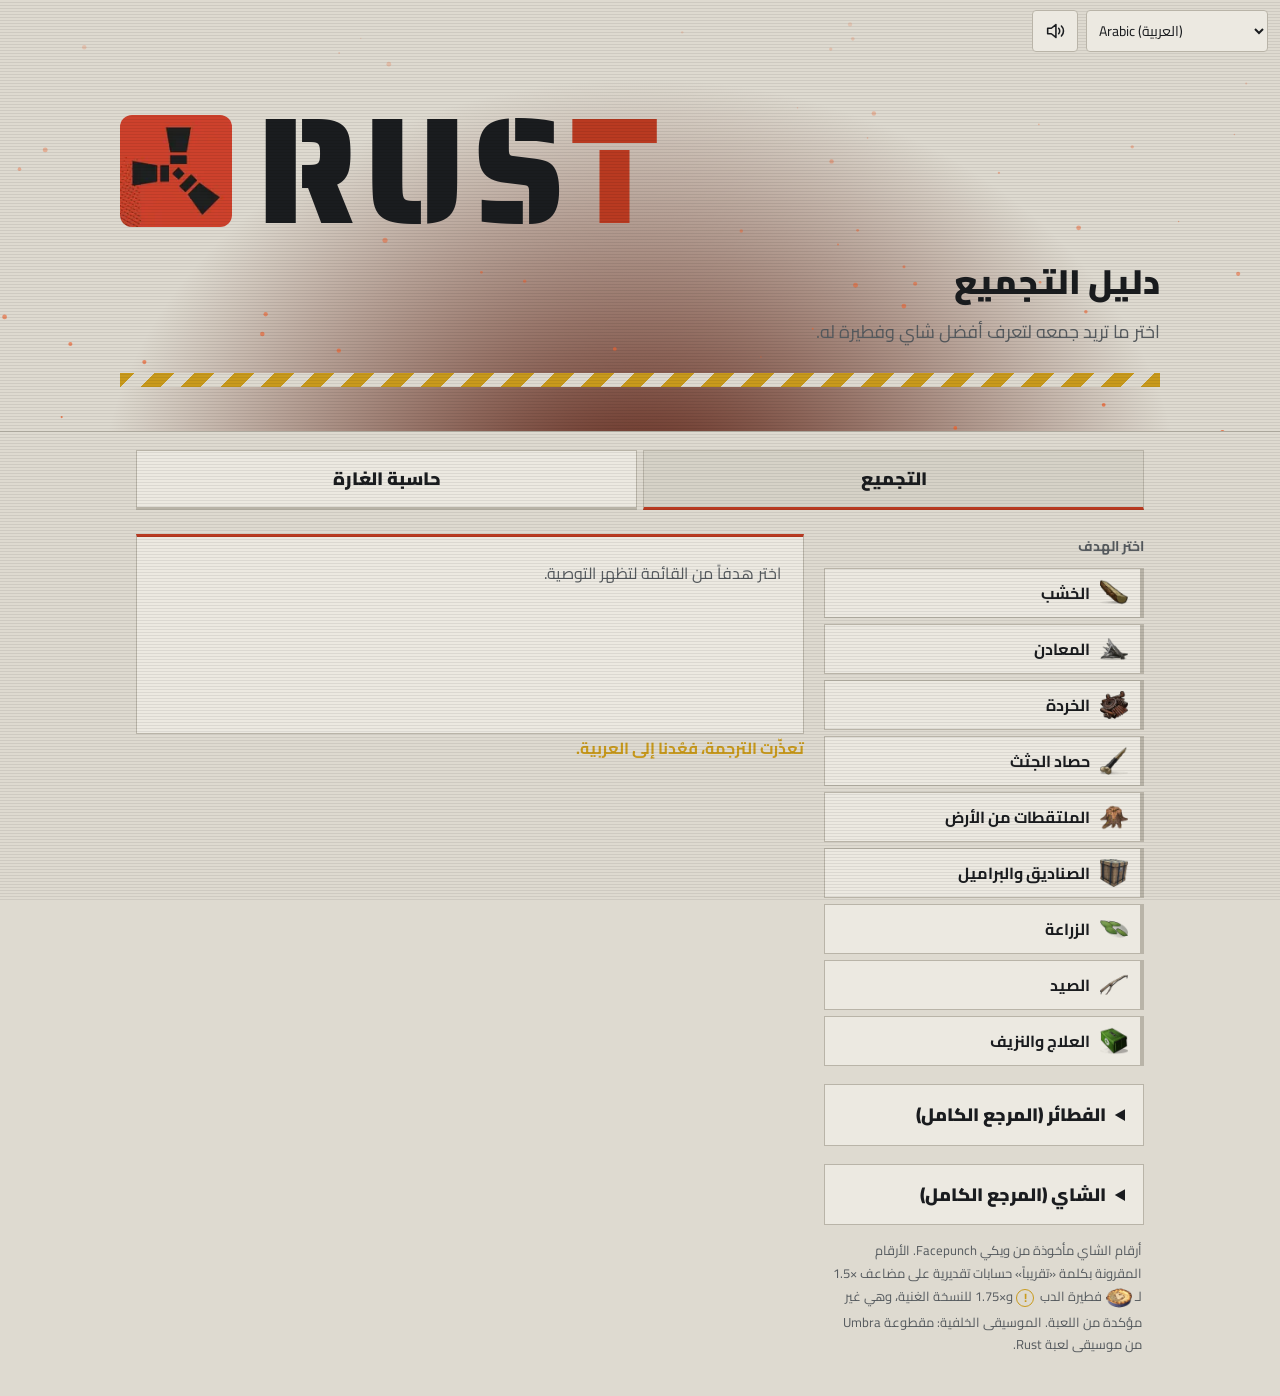
==== commit 502b7037: "Add files via upload" ====
--- a/index.html
+++ b/index.html
@@ -16,7 +16,7 @@
 body::after{content:"";position:fixed;inset:0;pointer-events:none;z-index:50;opacity:.07;background:repeating-linear-gradient(0deg,#000 0 1px,transparent 1px 3px)}
 .top{position:fixed;top:calc(env(safe-area-inset-top,0px) + 10px);right:max(12px,env(safe-area-inset-right,0px));z-index:60;display:flex;gap:8px;direction:ltr}
 .top select,.top button{height:42px;background:var(--pn);color:var(--ink);border:1px solid var(--ln);border-radius:4px;font:inherit;font-size:14px}
-.top select{max-width:150px;padding:0 8px}
+.top select{max-width:210px;padding:0 8px}
 .top button{width:46px;cursor:pointer;display:grid;place-items:center}
 .top button:hover,.top select:hover{border-color:var(--rust)}
 svg.i{width:22px;height:22px;flex:none;fill:none;stroke:currentColor;stroke-width:1.7;stroke-linecap:round;stroke-linejoin:round}
@@ -36,7 +36,7 @@
 .haz{height:14px;background:repeating-linear-gradient(-45deg,var(--haz) 0 14px,var(--bg) 14px 28px);background-size:40px 100%;animation:sl 2.4s linear infinite;margin-top:26px}
 @keyframes sl{to{background-position:40px 0}}
 .in{max-width:1040px;margin:0 auto;padding:0 16px}
-.layout{display:grid;grid-template-columns:260px 1fr;gap:20px;padding-top:24px;padding-bottom:40px}
+.layout{display:grid;grid-template-columns:320px minmax(0,1fr);gap:20px;padding-top:24px;padding-bottom:40px}
 nav{display:flex;flex-direction:column;gap:6px;align-self:start}
 .lbl{font-size:14px;color:var(--mute);font-weight:700;margin:0 0 4px}
 nav button{display:flex;align-items:center;gap:10px;font:inherit;font-weight:700;text-align:start;padding:10px 12px;border:1px solid var(--ln);border-inline-start:4px solid var(--ln);background:var(--pn);color:var(--ink);cursor:pointer;transition:transform .15s,border-color .15s}
@@ -112,6 +112,48 @@
 nav button img.ic{width:28px;height:28px}
 .ph img.ic{width:46px;height:46px}
 .cd img.ic,.xc img.ic{width:56px;height:56px}
+.inf{display:inline-grid;place-items:center;width:18px;height:18px;margin-inline-start:6px;border:1px solid var(--haz);color:var(--haz);border-radius:50%;font:700 12px/1 Cairo,sans-serif;cursor:help;vertical-align:middle;user-select:none}
+.inf:hover{background:var(--haz);color:var(--bg)}
+#pop{position:fixed;z-index:80;display:flex;align-items:center;gap:8px;padding:8px 12px;background:var(--pn2);color:var(--ink);border:1px solid var(--rust);font-size:15px;pointer-events:none;box-shadow:0 6px 18px rgba(0,0,0,.45)}
+#pop img{width:40px;height:40px;object-fit:contain}
+.sc{margin:20px 0 8px;font-size:15px;color:var(--haz)}
+.sum{background:var(--pn2);border-inline-start:4px solid var(--rust);padding:12px 16px;font-size:19px;font-weight:700;line-height:1.7}
+.plan{display:grid;grid-template-columns:repeat(auto-fit,minmax(210px,1fr));gap:10px}
+.stp{position:relative;background:var(--pn2);border:1px solid var(--ln);padding:12px 14px 12px 14px}
+.sn{display:inline-grid;place-items:center;width:26px;height:26px;border-radius:50%;background:var(--rust);color:#fff;font-weight:900;flex:none}
+.sl{margin-inline-start:8px;font-weight:700;color:var(--mute)}
+.sv{margin-top:8px;display:flex;flex-direction:column;gap:6px}
+.chip{display:inline-flex;align-items:center;gap:8px;font-weight:700;font-size:17px}
+.chip .ic.sm{width:36px;height:36px}
+.opt{background:var(--pn2);border:1px solid var(--ln);padding:12px 16px;margin-bottom:10px}
+.opt.best{border-color:var(--haz)}
+.ot{display:flex;flex-wrap:wrap;align-items:center;gap:8px;font-size:17px}
+.eb,.bst{font-size:12px;font-weight:700;padding:1px 8px;border-radius:99px}
+.eb{background:var(--ln);color:var(--ink)}
+.bst{background:var(--haz);color:#14161a}
+.ov{display:flex;flex-wrap:wrap;align-items:baseline;gap:14px;margin:4px 0}
+.ov strong{font-size:28px;color:var(--haz)}
+.du{color:var(--mute);font-size:15px}
+.bar{height:12px;background:var(--bg);border:1px solid var(--ln);margin:6px 0}
+.bar i{display:block;height:100%;background:var(--rust)}
+.cv{margin:4px 0 0;color:var(--mute)}
+.cv b{color:var(--ink);font-size:20px;margin-inline-start:4px}
+.brew{display:flex;flex-direction:column;gap:8px}
+.br{display:flex;gap:10px;align-items:flex-start;background:var(--pn2);border:1px solid var(--ln);padding:10px 14px}
+.bt{display:flex;flex-wrap:wrap;align-items:center;gap:10px}
+.dt{display:inline-block;width:22px;height:22px;border-radius:50%;border:2px solid var(--bg)}
+.ii{width:26px;height:26px;object-fit:contain;vertical-align:middle;margin-inline-end:4px}
+.chip .ii{width:40px;height:40px}
+td .ii,th .ii{width:30px;height:30px}
+#sb{align-self:start;min-width:0}
+#sb details:first-of-type thead{display:none}
+#sb details:first-of-type tr{display:block;padding:8px 0;border-bottom:1px solid var(--ln)}
+#sb details:first-of-type td{display:block;border:0;padding:2px 14px;white-space:normal}
+#sb details:first-of-type table{min-width:0}
+#sb details:first-of-type td:first-child{font-weight:900;color:var(--haz)}
+#sb details:nth-of-type(2) table{min-width:560px}
+#sb footer{padding:14px 2px 0}
+@media (max-width:760px){#sb{display:contents}#sb nav{order:1}.rt{order:2}#sb details{order:3}#sb footer{order:4}}
 </style>
 </head>
 <body>
@@ -126,23 +168,20 @@
 <h2>دليل التجميع</h2><p>اختر ما تريد جمعه لتعرف أفضل شاي وفطيرة له.</p><div class="haz"></div></div></header>
 <div class="tabs" role="tablist"><button id="tb1" type="button" role="tab" aria-selected="true">التجميع</button><button id="tb2" type="button" role="tab" aria-selected="false">حاسبة الغارة</button></div>
 <div class="in layout" id="pg1">
-<nav id="nav"><p class="lbl">اختر الهدف</p></nav>
-<div>
-<section class="p" id="res" aria-live="polite"><p class="mt">اختر هدفاً من القائمة لتظهر التوصية.</p></section>
-<p id="msg" role="status"></p>
+<aside id="sb"><nav id="nav"><p class="lbl">اختر الهدف</p></nav>
 <details><summary>الفطائر (المرجع الكامل)</summary>
-<p class="mt" style="padding:0 18px">الفطيرة الغنية (Rich) هي الفطيرة نفسها مع إضافة قشدة. تُستخرج القشدة من الحليب بعد تبريده 4 ساعات ثم فصلها.</p>
+<p class="mt" style="padding:0 18px">الفطيرة الغنية (Rich) هي الفطيرة نفسها مع إضافة Cream. وتُستخرج هذه المادة من Milk بعد تبريده 4 ساعات ثم فصلها.</p>
 <input id="q" type="search" placeholder="ابحث عن فطيرة" aria-label="ابحث عن فطيرة">
 <div class="wrap"><table id="t"><thead><tr><th>الفطيرة</th><th>الأثر</th><th>إضافة النسخة الغنية</th></tr></thead><tbody>
-<tr><td>Bear Pie</td><td>يضاعف أثر شاي الحصاد ويقلّص مدته إلى النصف</td><td>قشدة ×4</td></tr>
+<tr><td>Bear Pie</td><td>يضاعف أثر شاي الحصاد ويقلّص مدته إلى النصف</td><td>Rich Bear Pie — Cream ×4</td></tr>
 <tr><td>Survivor's Pie</td><td>غنائم أكثر من الجثث</td><td>غير مؤكد</td></tr>
-<tr><td>Pumpkin Pie</td><td>احتمال +5% لمضاعفة ما يُلتقط من الأرض</td><td>قشدة ×4</td></tr>
-<tr><td>Chicken Pie</td><td>جينات أفضل عند الزراعة (+5%)</td><td>قشدة ×4</td></tr>
-<tr><td>Fish Pie</td><td>قوة صيد أعلى (+50%)</td><td>قشدة ×6</td></tr>
-<tr><td>Pork Pie</td><td>شفاء أسرع تدريجياً</td><td>قشدة ×4</td></tr>
-<tr><td>Hunters Pie</td><td>يقلّل النزيف</td><td>قشدة ×6</td></tr>
-<tr><td>Apple Pie</td><td>رؤية ليلية</td><td>قشدة ×4</td></tr>
-<tr><td>Big Cat / Beef / Shepherds Pie</td><td>الأثر غير مؤكد</td><td>قشدة ×4</td></tr>
+<tr><td>Pumpkin Pie</td><td>احتمال +5% لمضاعفة ما يُلتقط من الأرض</td><td>Rich Pumpkin Pie — Cream ×4</td></tr>
+<tr><td>Chicken Pie</td><td>جينات أفضل عند الزراعة (+5%)</td><td>Rich Chicken Pie — Cream ×4</td></tr>
+<tr><td>Fish Pie</td><td>قوة صيد أعلى (+50%)</td><td>Rich Fish Pie — Cream ×6</td></tr>
+<tr><td>Pork Pie</td><td>شفاء أسرع تدريجياً</td><td>Rich Pork Pie — Cream ×4</td></tr>
+<tr><td>Hunters Pie</td><td>يقلّل النزيف</td><td>Rich Hunters Pie — Cream ×6</td></tr>
+<tr><td>Apple Pie</td><td>رؤية ليلية</td><td>Rich Apple Pie — Cream ×4</td></tr>
+<tr><td>Big Cat Pie / Beef Pie / Shepherds Pie</td><td>الأثر غير مؤكد</td><td>Rich Big Cat Pie / Rich Beef Pie / Rich Shepherds Pie — Cream ×4</td></tr>
 </tbody></table></div></details>
 <details><summary>الشاي (المرجع الكامل)</summary>
 <p class="lbl" style="padding:10px 18px 0">أنواع الشاي</p>
@@ -154,17 +193,22 @@
 </tbody></table></div>
 <p class="mt" style="padding:0 18px">يُصنع كل مستوى من أربع قطع من المستوى الذي قبله. توجد أنواع أخرى (الشفاء والصحة القصوى وغيرها) لم تُضَف هنا.</p>
 <p class="lbl" style="padding:10px 18px 0">الشاي الكريمي والشاي بالحليب</p>
-<p class="mt" style="padding:0 18px">يُصنعان من شاي نقي مع 3 قشدة (Creamy) أو 3 حليب (Milky) على طاولة عمل من المستوى الأول. الكريمي أقوى وأقصر، والحليبي أطول مدة.</p>
+<p class="mt" style="padding:0 18px">يُصنعان من شاي نقي مع 3 Cream (للكريمي) أو 3 Milk (للحليبي) على Workbench Level 1. الكريمي أقوى وأقصر، والحليبي أطول مدة.</p>
 <div class="wrap"><table><thead><tr><th>الشاي</th><th>التحضير</th><th>الأثر</th><th>المدة</th></tr></thead><tbody>
 <tr><td>Pure Ore Tea</td><td>الأصلي</td><td>+50% معادن</td><td>30 دقيقة</td></tr>
-<tr><td>Creamy Pure Ore Tea</td><td>نقي + 3 قشدة</td><td>+65% معادن</td><td>24 دقيقة</td></tr>
-<tr><td>Milky Pure Ore Tea</td><td>نقي + 3 حليب</td><td>+50% معادن</td><td>45 دقيقة</td></tr>
+<tr><td>Creamy Pure Ore Tea</td><td>نقي + 3 Cream</td><td>+65% معادن</td><td>24 دقيقة</td></tr>
+<tr><td>Milky Pure Ore Tea</td><td>نقي + 3 Milk</td><td>+50% معادن</td><td>45 دقيقة</td></tr>
 <tr><td>Pure Wood Tea</td><td>الأصلي</td><td>+200% خشب</td><td>30 دقيقة</td></tr>
-<tr><td>Creamy Pure Wood Tea</td><td>نقي + 3 قشدة</td><td>غير مؤكد (تقدير: +260%)</td><td>غير مؤكد (تقدير: 24 دقيقة)</td></tr>
-<tr><td>Milky Pure Wood Tea</td><td>نقي + 3 حليب</td><td>غير مؤكد (تقدير: +200%)</td><td>غير مؤكد (تقدير: 45 دقيقة)</td></tr>
+<tr><td>Creamy Pure Wood Tea</td><td>نقي + 3 Cream</td><td>غير مؤكد (تقدير: +260%)</td><td>غير مؤكد (تقدير: 24 دقيقة)</td></tr>
+<tr><td>Milky Pure Wood Tea</td><td>نقي + 3 Milk</td><td>غير مؤكد (تقدير: +200%)</td><td>غير مؤكد (تقدير: 45 دقيقة)</td></tr>
 </tbody></table></div>
 <p class="mt" style="padding:0 18px 12px">أرقام المعادن مؤكدة. تقديرات الخشب مبنية على النمط نفسه. ولا أعلم إن كانت فطيرة Bear Pie تزيد أثر الشاي الكريمي والحليبي.</p></details>
-<footer>أرقام الشاي مأخوذة من ويكي Facepunch. الأرقام المقرونة بكلمة «تقريباً» حسابات تقديرية على مضاعف ×1.5 لـ Bear Pie و×1.75 للنسخة الغنية، وهي غير مؤكدة من اللعبة. الموسيقى مؤلَّفة برمجياً وليست موسيقى اللعبة الأصلية.</footer>
+<footer>أرقام الشاي مأخوذة من ويكي Facepunch. الأرقام المقرونة بكلمة «تقريباً» حسابات تقديرية على مضاعف ×1.5 لـ Bear Pie و×1.75 للنسخة الغنية، وهي غير مؤكدة من اللعبة. الموسيقى الخلفية: مقطوعة Umbra من موسيقى لعبة Rust.</footer>
+</aside>
+<div class="rt">
+<section class="p" id="res" aria-live="polite"><p class="mt">اختر هدفاً من القائمة لتظهر التوصية.</p></section>
+<p id="msg" role="status"></p>
+
 </div></div>
 <div class="in" id="pg2" hidden>
 <h2>حاسبة الغارة</h2>
@@ -181,16 +225,19 @@
 <p class="stt" id="s0">الهدف ما زال قائماً.</p>
 <p class="stt ok" id="s1" hidden>تم تدمير الهدف.</p>
 <div class="tot warn" id="ws" hidden><span>الضرر المهدر:</span><b id="wd">0</b><span>الكبريت المهدر تقريباً:</span><b id="wsu">0</b></div>
-<div class="tot"><span>إجمالي الكبريت المستهلك:</span><b id="ts">0</b><img id="su" class="ic sm" alt=""></div>
+<div class="tot"><span>اللازم للصناعة من Explosives:</span><b id="txe">0</b><img id="xi" class="ic sm" alt=""></div>
+<div class="tot"><span>إجمالي Gunpowder المستهلك:</span><b id="tgp">0</b><img id="gi" class="ic sm" alt=""></div>
+<div class="tot"><span>إجمالي Sulfur المستهلك:</span><b id="ts">0</b><img id="su" class="ic sm" alt=""></div>
 <p class="lbl">مقارنة الطرق (استخدام متفجرة واحدة فقط)</p>
-<div class="wrap"><table><thead><tr><th>المتفجرة</th><th>العدد اللازم</th><th>الكبريت</th><th></th></tr></thead><tbody id="cmp"></tbody></table></div>
+<div class="wrap"><table><thead><tr><th>المتفجرة</th><th>العدد اللازم</th><th>Sulfur</th><th>Gunpowder</th><th>Explosives</th><th></th></tr></thead><tbody id="cmp"></tbody></table></div>
 </div>
-<div class="note">الأعداد للجهة الصلبة من الجدران. الحقيبة المتفجرة قد تفشل في الانفجار فتحتاج إلى إعادة الرمي. الباب المدرّع هو باب المعدن عالي الجودة (High Quality Metal). الصاروخ الحارق يؤثر في الأهداف الخشبية فقط. الأرقام مأخوذة من جداول المجتمع (أكتوبر 2026) ولم أتحقق منها من ملفات اللعبة. الضرر لكل متفجرة مأخوذ من قيم اللعبة المنشورة (الجهة الصلبة) للصاروخ وC4. أما قيم الحقيبة المتفجرة والذخيرة المتفجرة والأهداف الخشبية فمستنتجة من أعداد التدمير، فهي تقريبية. وأرقام الجدار الخشبي العالي استنتاج مني، فهي أقل دقة.</div>
+<div class="note">الأعداد للجهة الصلبة من الجدران. الحقيبة المتفجرة قد تفشل في الانفجار فتحتاج إلى إعادة الرمي. الباب المدرّع هو باب المعدن عالي الجودة (High Quality Metal). الصاروخ الحارق يؤثر في الأهداف الخشبية فقط. الأرقام مأخوذة من جداول المجتمع (أكتوبر 2026) ولم أتحقق منها من ملفات اللعبة. الضرر لكل متفجرة مأخوذ من قيم اللعبة المنشورة (الجهة الصلبة) للصاروخ وC4. أما قيم الحقيبة المتفجرة والذخيرة المتفجرة والأهداف الخشبية فمستنتجة من أعداد التدمير، فهي تقريبية. وأرقام الجدار الخشبي العالي استنتاج مني، فهي أقل دقة. الصاروخ عالي السرعة (HV) متاح فقط للأهداف التي وجدت لها أرقاماً: باب الصفيح والمرآب والجدار الحجري والمعدني والتورَت، أما الهاتش والجدار الحجري العالي فقيسا على نظيريهما. وعدد الحقائب للتورَت اختلفت فيه المصادر (2 أو 4) فأخذت 4. Explosives تلزم لصناعة C4 (20 لكل واحدة) والصاروخ (10)، وبارودها محسوب ضمن إجمالي البارود. منصة الدفاع الجوي: الذخيرة المتفجرة غير متاحة لعدم وجود أرقام لها، والصاروخ الحارق من مصدر واحد، وعدد C4 اختلفت فيه المصادر (1 أو 2) فأخذت 2.</div>
 </div>
 </div>
+<audio id="bgm" loop preload="auto" src="[data-uri]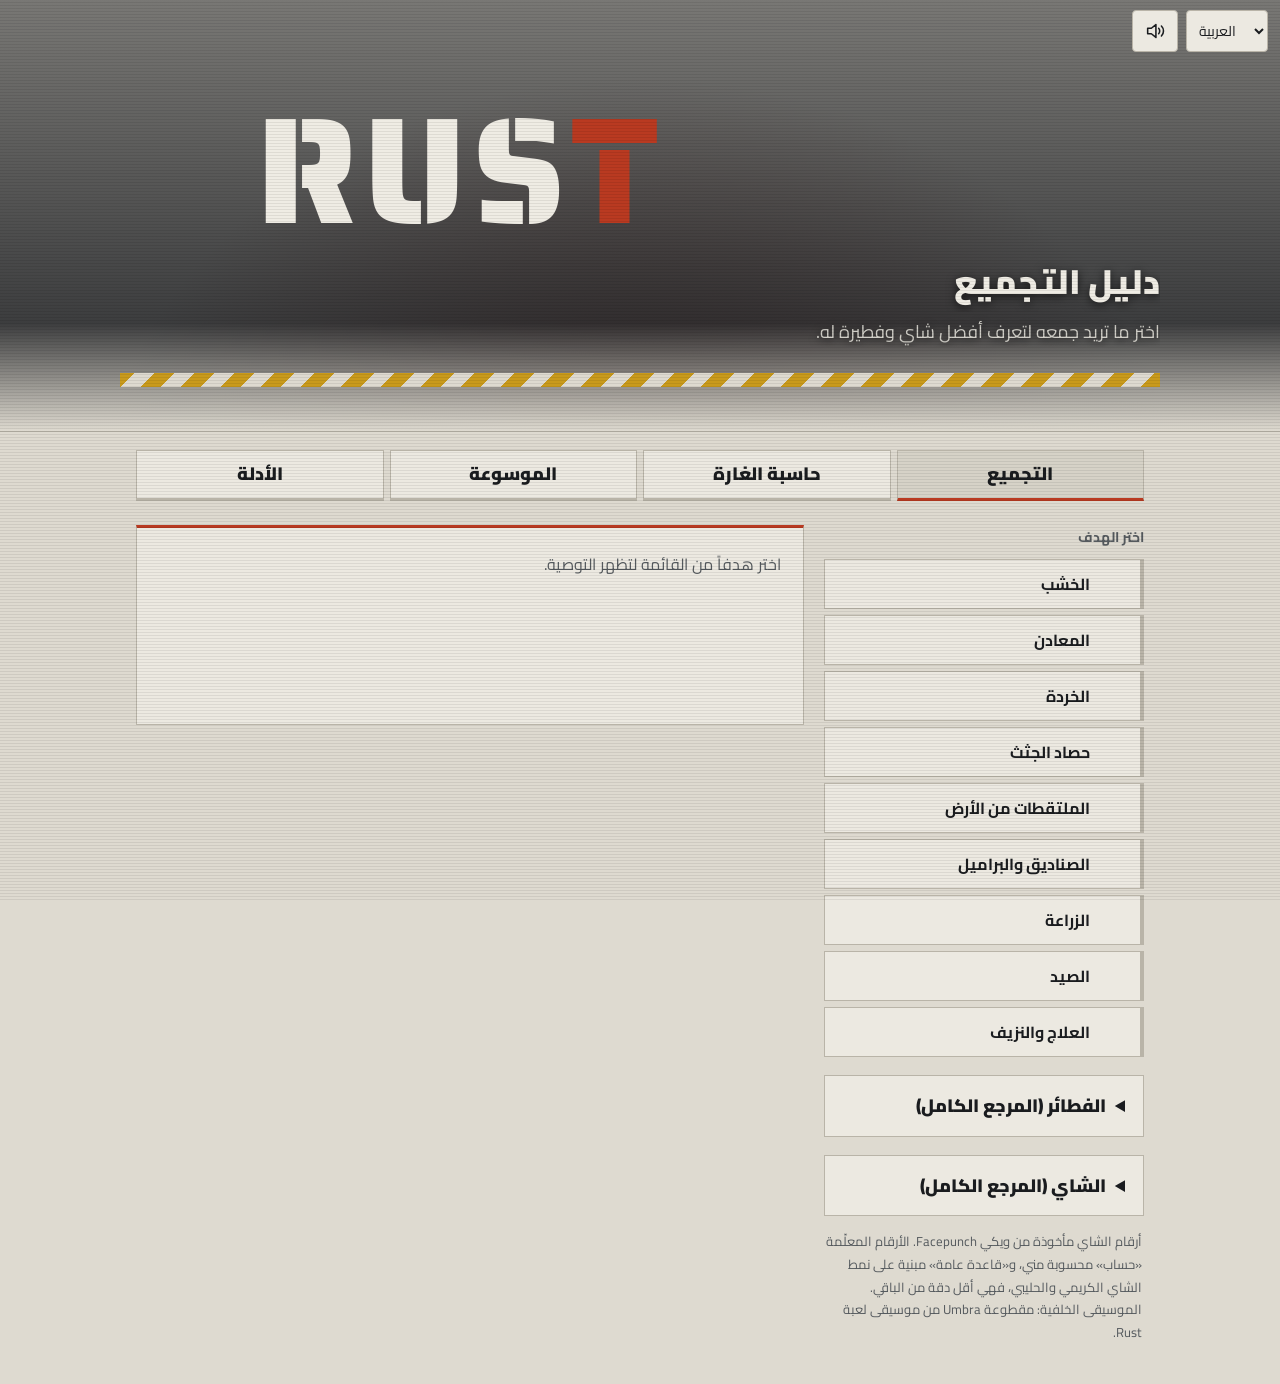
==== commit 05fd42ce: "Add files via upload" ====
--- a/index.html
+++ b/index.html
@@ -5,156 +5,7 @@
 <meta name="viewport" content="width=device-width, initial-scale=1, viewport-fit=cover">
 <title>Rust | دليل التجميع</title>
 <link href="https://fonts.googleapis.com/css2?family=Cairo:wght@400;700;900&family=Saira+Stencil+One&display=swap" rel="stylesheet">
-<style>
-:root{--bg:#14161a;--pn:#1d2025;--pn2:#262a30;--ink:#e6e2d8;--mute:#9a9d9f;--ln:#34393f;--rust:#d9482c;--haz:#e3b232;
-box-sizing:border-box;padding-top:env(safe-area-inset-top,0px);padding-bottom:env(safe-area-inset-bottom,0px)}
-@media (prefers-color-scheme:light){:root:not([data-theme="dark"]){--bg:#dedad0;--pn:#ece9e1;--pn2:#d6d2c7;--ink:#1a1c1f;--mute:#555a5e;--ln:#b9b4a8;--rust:#b93a21;--haz:#c99a1c}}
-:root[data-theme="dark"]{--bg:#14161a;--pn:#1d2025;--pn2:#262a30;--ink:#e6e2d8;--mute:#9a9d9f;--ln:#34393f;--rust:#d9482c;--haz:#e3b232}
-*{box-sizing:border-box}
-html{scroll-padding-top:env(safe-area-inset-top,0px)}
-body{margin:0;background:var(--bg);color:var(--ink);font-family:Cairo,"Segoe UI",Tahoma,sans-serif;line-height:1.75}
-body::after{content:"";position:fixed;inset:0;pointer-events:none;z-index:50;opacity:.07;background:repeating-linear-gradient(0deg,#000 0 1px,transparent 1px 3px)}
-.top{position:fixed;top:calc(env(safe-area-inset-top,0px) + 10px);right:max(12px,env(safe-area-inset-right,0px));z-index:60;display:flex;gap:8px;direction:ltr}
-.top select,.top button{height:42px;background:var(--pn);color:var(--ink);border:1px solid var(--ln);border-radius:4px;font:inherit;font-size:14px}
-.top select{max-width:210px;padding:0 8px}
-.top button{width:46px;cursor:pointer;display:grid;place-items:center}
-.top button:hover,.top select:hover{border-color:var(--rust)}
-svg.i{width:22px;height:22px;flex:none;fill:none;stroke:currentColor;stroke-width:1.7;stroke-linecap:round;stroke-linejoin:round}
-:focus-visible{outline:3px solid var(--haz);outline-offset:2px}
-#bar{position:fixed;top:0;left:0;right:0;height:3px;z-index:70;background:var(--rust);transform-origin:left;animation:ld 1.2s ease-in-out infinite}
-#bar[hidden]{display:none}
-@keyframes ld{0%{transform:scaleX(0)}60%{transform:scaleX(1)}100%{transform:scaleX(1);opacity:0}}
-.hero{position:relative;overflow:hidden;padding:96px 16px 44px;border-bottom:1px solid var(--ln);background:radial-gradient(ellipse at 50% 120%,#5a1d10 0,transparent 60%),var(--bg)}
-#fx{position:absolute;inset:0;width:100%;height:100%}
-.hin{position:relative;max-width:1040px;margin:0 auto}
-h1{direction:ltr;margin:0;font:400 clamp(64px,16vw,150px)/1 "Saira Stencil One",Cairo,sans-serif;letter-spacing:.04em;color:var(--ink)}
-h1 span{display:inline-block;animation:rv .7s cubic-bezier(.2,.8,.2,1) both}
-h1 span:nth-child(2){animation-delay:.12s}h1 span:nth-child(3){animation-delay:.24s}h1 span:nth-child(4){animation-delay:.36s;color:var(--rust)}
-@keyframes rv{from{clip-path:inset(0 0 100% 0);transform:translateY(24px);opacity:0}to{clip-path:inset(0);transform:none;opacity:1}}
-.hero h2{margin:6px 0 4px;font-size:clamp(22px,4vw,34px);font-weight:900;animation:rv .7s .6s both}
-.hero p{margin:0;color:var(--mute);font-size:18px;animation:rv .7s .75s both}
-.haz{height:14px;background:repeating-linear-gradient(-45deg,var(--haz) 0 14px,var(--bg) 14px 28px);background-size:40px 100%;animation:sl 2.4s linear infinite;margin-top:26px}
-@keyframes sl{to{background-position:40px 0}}
-.in{max-width:1040px;margin:0 auto;padding:0 16px}
-.layout{display:grid;grid-template-columns:320px minmax(0,1fr);gap:20px;padding-top:24px;padding-bottom:40px}
-nav{display:flex;flex-direction:column;gap:6px;align-self:start}
-.lbl{font-size:14px;color:var(--mute);font-weight:700;margin:0 0 4px}
-nav button{display:flex;align-items:center;gap:10px;font:inherit;font-weight:700;text-align:start;padding:10px 12px;border:1px solid var(--ln);border-inline-start:4px solid var(--ln);background:var(--pn);color:var(--ink);cursor:pointer;transition:transform .15s,border-color .15s}
-nav button:hover{border-inline-start-color:var(--rust);transform:translateX(-3px)}
-nav button[aria-pressed="true"]{background:var(--rust);border-color:var(--rust);color:#fff}
-section.p{background:var(--pn);border:1px solid var(--ln);border-top:3px solid var(--rust);padding:22px;min-height:200px}
-section.p.go{animation:wp .45s ease-out}
-@keyframes wp{from{clip-path:inset(0 0 100% 0)}to{clip-path:inset(0)}}
-.mt{color:var(--mute)}
-.ph{display:flex;align-items:center;gap:12px;margin-bottom:14px}
-.ph svg.i{width:38px;height:38px;color:var(--rust)}
-.ph h3{margin:0;font-size:28px;font-weight:900}
-.rec{display:grid;grid-template-columns:repeat(auto-fit,minmax(220px,1fr));gap:10px;margin-bottom:14px}
-.rec div{background:var(--pn2);border:1px solid var(--ln);border-inline-start:4px solid var(--haz);padding:10px 14px}
-.rec b{display:block;font-size:20px;line-height:1.4}
-.est{font-size:18px;font-weight:700;color:var(--haz);margin:0 0 12px}
-.wrap{overflow-x:auto;margin:6px 0 14px}
-table{width:100%;border-collapse:collapse;min-width:480px;font-size:15px}
-th,td{padding:9px 12px;text-align:start;border-bottom:1px solid var(--ln);vertical-align:top}
-th{color:var(--mute);font-size:14px;border-bottom:2px solid var(--rust)}
-td:first-child{font-weight:700;white-space:nowrap}
-p{margin:0 0 10px;max-width:68ch}
-.note{border-inline-start:3px solid var(--haz);background:var(--pn2);padding:8px 14px}
-details{margin-top:18px;border:1px solid var(--ln);background:var(--pn)}
-summary{cursor:pointer;font-weight:900;padding:14px 18px;font-size:18px}
-details .wrap{padding:0 10px 10px;margin:0}
-input{width:calc(100% - 20px);margin:0 10px 10px;padding:9px 12px;font:inherit;color:var(--ink);background:var(--bg);border:1px solid var(--ln)}
-footer{color:var(--mute);font-size:13px;padding:18px 0 48px}
-#msg{color:var(--haz);font-weight:700}
-@media (max-width:760px){.layout{grid-template-columns:1fr}nav{display:grid;grid-template-columns:repeat(2,1fr)}nav .lbl{grid-column:1/-1}}
-@media (prefers-reduced-motion:reduce){*{animation:none!important;transition:none!important}}
-.tabs{display:flex;gap:6px;max-width:1040px;margin:18px auto 0;padding:0 16px}
-.tabs button{flex:1;font:inherit;font-weight:900;font-size:18px;padding:12px;background:var(--pn);color:var(--ink);border:1px solid var(--ln);border-bottom:3px solid var(--ln);cursor:pointer}
-.tabs button[aria-selected="true"]{border-bottom-color:var(--rust);background:var(--pn2)}
-#pg2{padding-top:22px;padding-bottom:48px}
-#pg2 h2{margin:0 0 4px;font-size:30px;font-weight:900}
-.cards{display:grid;grid-template-columns:repeat(auto-fill,minmax(150px,1fr));gap:8px;margin-bottom:14px}
-.cd{font:inherit;color:var(--ink);background:var(--pn);border:1px solid var(--ln);border-top:4px solid var(--tc,var(--ln));padding:10px;text-align:center;cursor:pointer;display:flex;flex-direction:column;align-items:center;gap:2px}
-.cd:hover{border-color:var(--rust)}
-.cd[aria-pressed="true"]{background:var(--pn2);outline:2px solid var(--rust)}
-.cd svg.i{width:34px;height:34px;color:var(--tc,var(--ink))}
-.cd b{font-size:16px;line-height:1.3}
-.cd small{color:var(--mute);font-size:12px;direction:ltr}
-.c-wood{--tc:#9a6a36}.c-stone{--tc:#8b8f94}.c-metal{--tc:#a9b2ba}.c-arm{--tc:#d9482c}
-.ctr,.st{display:flex;align-items:center;gap:8px;margin-bottom:14px}
-.st{margin:6px 0 0;justify-content:center}
-.st button,.ctr button{width:36px;height:36px;font-size:20px;font-weight:900;background:var(--pn2);color:var(--ink);border:1px solid var(--ln);cursor:pointer}
-.st input,.ctr input{width:64px;margin:0;padding:6px;text-align:center}
-.xc{background:var(--pn);border:1px solid var(--ln);border-inline-start:4px solid var(--haz);padding:12px;text-align:center}
-.xc svg.i{width:34px;height:34px;color:var(--haz)}
-.xc b{display:block}
-.xc small{color:var(--mute);font-size:13px}
-.xc.off{opacity:.45}
-.gauge{position:relative;height:38px;background:var(--pn2);border:1px solid var(--ln);overflow:hidden;margin:6px 0 10px}
-.gauge i{position:absolute;inset-block:0;inset-inline-start:0;width:0;background:repeating-linear-gradient(-45deg,var(--rust) 0 12px,#b83a22 12px 24px);transition:width .5s}
-.gauge.ok i{background:#5fae5a}
-.gauge span{position:absolute;inset:0;display:flex;gap:10px;align-items:center;justify-content:center;font-weight:900;font-size:18px;color:#fff;text-shadow:0 1px 3px #000}
-.tot{display:flex;flex-wrap:wrap;gap:18px;align-items:baseline;margin:6px 0 12px}
-.tot b{font-size:30px;color:var(--haz)}
-.stt{font-weight:900;font-size:18px}
-.stt.ok{color:#5fae5a}
-tr.best td{background:var(--pn2);color:var(--haz)}
-.use{font:inherit;font-weight:700;padding:4px 12px;background:var(--rust);color:#fff;border:0;cursor:pointer}
-.gauge.hi i{background:#5fae5a}.gauge.md i{background:#d9a432}.gauge.lo i{background:#d9482c}
-.tot.warn b{color:var(--rust)}
-.gauge em{font-style:normal}
-.gauge i.ov{inset-inline-start:auto;inset-inline-end:0;width:0;background:repeating-linear-gradient(-45deg,#e0472a 0 10px,#7a1f10 10px 20px)}
-[hidden]{display:none!important}
-.hr{display:flex;align-items:center;gap:clamp(12px,3vw,24px);direction:ltr}
-.lg{width:clamp(56px,11vw,112px);height:auto;border-radius:12px;animation:rv .7s both}
-.ic{width:48px;height:48px;object-fit:contain;flex:none}
-.ic.sm{width:32px;height:32px}
-nav button img.ic{width:28px;height:28px}
-.ph img.ic{width:46px;height:46px}
-.cd img.ic,.xc img.ic{width:56px;height:56px}
-.inf{display:inline-grid;place-items:center;width:18px;height:18px;margin-inline-start:6px;border:1px solid var(--haz);color:var(--haz);border-radius:50%;font:700 12px/1 Cairo,sans-serif;cursor:help;vertical-align:middle;user-select:none}
-.inf:hover{background:var(--haz);color:var(--bg)}
-#pop{position:fixed;z-index:80;display:flex;align-items:center;gap:8px;padding:8px 12px;background:var(--pn2);color:var(--ink);border:1px solid var(--rust);font-size:15px;pointer-events:none;box-shadow:0 6px 18px rgba(0,0,0,.45)}
-#pop img{width:40px;height:40px;object-fit:contain}
-.sc{margin:20px 0 8px;font-size:15px;color:var(--haz)}
-.sum{background:var(--pn2);border-inline-start:4px solid var(--rust);padding:12px 16px;font-size:19px;font-weight:700;line-height:1.7}
-.plan{display:grid;grid-template-columns:repeat(auto-fit,minmax(210px,1fr));gap:10px}
-.stp{position:relative;background:var(--pn2);border:1px solid var(--ln);padding:12px 14px 12px 14px}
-.sn{display:inline-grid;place-items:center;width:26px;height:26px;border-radius:50%;background:var(--rust);color:#fff;font-weight:900;flex:none}
-.sl{margin-inline-start:8px;font-weight:700;color:var(--mute)}
-.sv{margin-top:8px;display:flex;flex-direction:column;gap:6px}
-.chip{display:inline-flex;align-items:center;gap:8px;font-weight:700;font-size:17px}
-.chip .ic.sm{width:36px;height:36px}
-.opt{background:var(--pn2);border:1px solid var(--ln);padding:12px 16px;margin-bottom:10px}
-.opt.best{border-color:var(--haz)}
-.ot{display:flex;flex-wrap:wrap;align-items:center;gap:8px;font-size:17px}
-.eb,.bst{font-size:12px;font-weight:700;padding:1px 8px;border-radius:99px}
-.eb{background:var(--ln);color:var(--ink)}
-.bst{background:var(--haz);color:#14161a}
-.ov{display:flex;flex-wrap:wrap;align-items:baseline;gap:14px;margin:4px 0}
-.ov strong{font-size:28px;color:var(--haz)}
-.du{color:var(--mute);font-size:15px}
-.bar{height:12px;background:var(--bg);border:1px solid var(--ln);margin:6px 0}
-.bar i{display:block;height:100%;background:var(--rust)}
-.cv{margin:4px 0 0;color:var(--mute)}
-.cv b{color:var(--ink);font-size:20px;margin-inline-start:4px}
-.brew{display:flex;flex-direction:column;gap:8px}
-.br{display:flex;gap:10px;align-items:flex-start;background:var(--pn2);border:1px solid var(--ln);padding:10px 14px}
-.bt{display:flex;flex-wrap:wrap;align-items:center;gap:10px}
-.dt{display:inline-block;width:22px;height:22px;border-radius:50%;border:2px solid var(--bg)}
-.ii{width:26px;height:26px;object-fit:contain;vertical-align:middle;margin-inline-end:4px}
-.chip .ii{width:40px;height:40px}
-td .ii,th .ii{width:30px;height:30px}
-#sb{align-self:start;min-width:0}
-#sb details:first-of-type thead{display:none}
-#sb details:first-of-type tr{display:block;padding:8px 0;border-bottom:1px solid var(--ln)}
-#sb details:first-of-type td{display:block;border:0;padding:2px 14px;white-space:normal}
-#sb details:first-of-type table{min-width:0}
-#sb details:first-of-type td:first-child{font-weight:900;color:var(--haz)}
-#sb details:nth-of-type(2) table{min-width:560px}
-#sb footer{padding:14px 2px 0}
-@media (max-width:760px){#sb{display:contents}#sb nav{order:1}.rt{order:2}#sb details{order:3}#sb footer{order:4}}
-</style>
+<link rel="stylesheet" href="css/style.css">
 </head>
 <body>
 <div id="bar" hidden></div>
@@ -166,30 +17,32 @@
 <header class="hero"><canvas id="fx" aria-hidden="true"></canvas>
 <div class="hin"><div class="hr"><img id="lg" class="lg" alt=""><h1 aria-label="Rust"><span>R</span><span>U</span><span>S</span><span>T</span></h1></div>
 <h2>دليل التجميع</h2><p>اختر ما تريد جمعه لتعرف أفضل شاي وفطيرة له.</p><div class="haz"></div></div></header>
-<div class="tabs" role="tablist"><button id="tb1" type="button" role="tab" aria-selected="true">التجميع</button><button id="tb2" type="button" role="tab" aria-selected="false">حاسبة الغارة</button></div>
+<div class="tabs" role="tablist"><button id="tb1" type="button" role="tab" aria-controls="pg1" aria-selected="true">التجميع</button><button id="tb2" type="button" role="tab" aria-controls="pg2" aria-selected="false">حاسبة الغارة</button><button id="tb3" type="button" role="tab" aria-controls="pg3" aria-selected="false">الموسوعة</button><button id="tb4" type="button" role="tab" aria-controls="pg4" aria-selected="false">الأدلة</button></div>
 <div class="in layout" id="pg1">
 <aside id="sb"><nav id="nav"><p class="lbl">اختر الهدف</p></nav>
 <details><summary>الفطائر (المرجع الكامل)</summary>
 <p class="mt" style="padding:0 18px">الفطيرة الغنية (Rich) هي الفطيرة نفسها مع إضافة Cream. وتُستخرج هذه المادة من Milk بعد تبريده 4 ساعات ثم فصلها.</p>
 <input id="q" type="search" placeholder="ابحث عن فطيرة" aria-label="ابحث عن فطيرة">
 <div class="wrap"><table id="t"><thead><tr><th>الفطيرة</th><th>الأثر</th><th>إضافة النسخة الغنية</th></tr></thead><tbody>
-<tr><td>Bear Pie</td><td>يضاعف أثر شاي الحصاد ويقلّص مدته إلى النصف</td><td>Rich Bear Pie — Cream ×4</td></tr>
-<tr><td>Survivor's Pie</td><td>غنائم أكثر من الجثث</td><td>غير مؤكد</td></tr>
-<tr><td>Pumpkin Pie</td><td>احتمال +5% لمضاعفة ما يُلتقط من الأرض</td><td>Rich Pumpkin Pie — Cream ×4</td></tr>
-<tr><td>Chicken Pie</td><td>جينات أفضل عند الزراعة (+5%)</td><td>Rich Chicken Pie — Cream ×4</td></tr>
-<tr><td>Fish Pie</td><td>قوة صيد أعلى (+50%)</td><td>Rich Fish Pie — Cream ×6</td></tr>
-<tr><td>Pork Pie</td><td>شفاء أسرع تدريجياً</td><td>Rich Pork Pie — Cream ×4</td></tr>
-<tr><td>Hunters Pie</td><td>يقلّل النزيف</td><td>Rich Hunters Pie — Cream ×6</td></tr>
-<tr><td>Apple Pie</td><td>رؤية ليلية</td><td>Rich Apple Pie — Cream ×4</td></tr>
-<tr><td>Big Cat Pie / Beef Pie / Shepherds Pie</td><td>الأثر غير مؤكد</td><td>Rich Big Cat Pie / Rich Beef Pie / Rich Shepherds Pie — Cream ×4</td></tr>
+<tr><td>Bear Pie</td><td>يضرب أثر شاي الجمع في 1.5 وينصّف مدته، لمدة 15 دقيقة</td><td>Rich Bear Pie — Cream ×4، أثر الشاي ×1.75 بدل ×1.5</td></tr>
+<tr><td>Survivor's Pie</td><td>+150% من الجثث لمدة 5 دقائق (غير قابلة للتصنيع حالياً)</td><td>غير مؤكد</td></tr>
+<tr><td>Pumpkin Pie</td><td>+10% صحة قصوى لمدة 10 دقائق</td><td>Rich Pumpkin Pie — Cream ×4، +5 صحة قصوى</td></tr>
+<tr><td>Chicken Pie</td><td>احتمال جينات أفضل عند الزرع لمدة 5 دقائق</td><td>Rich Chicken Pie — Cream ×4، +16% احتمال جينات جيدة</td></tr>
+<tr><td>Fish Pie</td><td>راحة +100% لمدة 20 دقيقة (تجدد الصحة الطبيعي)</td><td>Rich Fish Pie — Cream ×6 بدون مشروم، تدوم 5 دقائق أكثر</td></tr>
+<tr><td>Pork Pie</td><td>يضاعف الشفاء التدريجي ×3 لمدة 15 دقيقة</td><td>Rich Pork Pie — Cream ×4، +50% شفاء</td></tr>
+<tr><td>Hunters Pie</td><td>يقلّل النزيف لمدة 15 دقيقة</td><td>Rich Hunters Pie — Cream ×6 بدون مشروم، ضرر نزيف أقل بـ 10%</td></tr>
+<tr><td>Apple Pie</td><td>رؤية ليلية أقوى 100% لمدة 15 دقيقة</td><td>Rich Apple Pie — Cream ×4، تدوم 5 دقائق أكثر</td></tr>
+<tr><td>Big Cat Pie</td><td>رؤية ليلية ويُظهر آثار الحيوانات لمدة 15 دقيقة</td><td>Rich Big Cat Pie — Cream ×4، تدوم 10 دقائق أكثر</td></tr>
+<tr><td>Beef Pie</td><td>يزيد سعة الجوع +75% لمدة ساعتين</td><td>Rich Beef Pie — Cream ×4، سعة أكبر (حتى 1000 سعرة)</td></tr>
+<tr><td>Shepherds Pie</td><td>تألف الماشية معك أسرع بالضعف لمدة 15 دقيقة</td><td>Rich Shepherds Pie — Cream ×4</td></tr>
 </tbody></table></div></details>
 <details><summary>الشاي (المرجع الكامل)</summary>
 <p class="lbl" style="padding:10px 18px 0">أنواع الشاي</p>
 <div class="wrap"><table><thead><tr><th>الشاي</th><th>التوت بالترتيب</th><th>أساسي</th><th>متقدم</th><th>نقي</th><th>المدة</th></tr></thead><tbody>
 <tr><td>Wood Tea</td><td>أحمر، أزرق، أحمر، أزرق</td><td>+50%</td><td>+100%</td><td>+200%</td><td>30 دقيقة</td></tr>
 <tr><td>Ore Tea</td><td>أصفر، أزرق، أصفر، أزرق</td><td>+20%</td><td>+35%</td><td>+50%</td><td>30 دقيقة</td></tr>
-<tr><td>Scrap Tea</td><td>أصفر، أبيض، أصفر، أبيض</td><td>غير مؤكد</td><td>غير مؤكد</td><td>+350% (للبراميل فقط)</td><td>ساعة (نقي)</td></tr>
-<tr><td>Harvesting Tea</td><td>غير مؤكد</td><td>غير مؤكد</td><td>غير مؤكد</td><td>+65% (الجثث والحيوانات)</td><td>20 دقيقة (نقي)</td></tr>
+<tr><td>Scrap Tea</td><td>أصفر، أبيض، أصفر، أبيض</td><td>+100%</td><td>+225%</td><td>+350% (للبراميل فقط)</td><td>30 / 45 / 60 دقيقة</td></tr>
+<tr><td>Harvesting Tea</td><td>توتة صفراء و3 خضراء</td><td>+50%</td><td>غير مؤكد</td><td>+65% (الجثث والحيوانات)</td><td>20 دقيقة (نقي)</td></tr>
 </tbody></table></div>
 <p class="mt" style="padding:0 18px">يُصنع كل مستوى من أربع قطع من المستوى الذي قبله. توجد أنواع أخرى (الشفاء والصحة القصوى وغيرها) لم تُضَف هنا.</p>
 <p class="lbl" style="padding:10px 18px 0">الشاي الكريمي والشاي بالحليب</p>
@@ -199,11 +52,13 @@
 <tr><td>Creamy Pure Ore Tea</td><td>نقي + 3 Cream</td><td>+65% معادن</td><td>24 دقيقة</td></tr>
 <tr><td>Milky Pure Ore Tea</td><td>نقي + 3 Milk</td><td>+50% معادن</td><td>45 دقيقة</td></tr>
 <tr><td>Pure Wood Tea</td><td>الأصلي</td><td>+200% خشب</td><td>30 دقيقة</td></tr>
-<tr><td>Creamy Pure Wood Tea</td><td>نقي + 3 Cream</td><td>غير مؤكد (تقدير: +260%)</td><td>غير مؤكد (تقدير: 24 دقيقة)</td></tr>
-<tr><td>Milky Pure Wood Tea</td><td>نقي + 3 Milk</td><td>غير مؤكد (تقدير: +200%)</td><td>غير مؤكد (تقدير: 45 دقيقة)</td></tr>
+<tr><td>Creamy Pure Wood Tea</td><td>نقي + 3 Cream</td><td>+260% خشب</td><td>24 دقيقة</td></tr>
+<tr><td>Milky Pure Wood Tea</td><td>نقي + 3 Milk</td><td>+200% خشب</td><td>45 دقيقة</td></tr>
+<tr><td>Creamy Pure Scrap Tea</td><td>نقي + 3 Cream</td><td>+450% خردة</td><td>48 دقيقة</td></tr>
+<tr><td>Milky Pure Scrap Tea</td><td>نقي + 3 Milk</td><td>+350% خردة (قاعدة عامة)</td><td>90 دقيقة (قاعدة عامة)</td></tr>
 </tbody></table></div>
-<p class="mt" style="padding:0 18px 12px">أرقام المعادن مؤكدة. تقديرات الخشب مبنية على النمط نفسه. ولا أعلم إن كانت فطيرة Bear Pie تزيد أثر الشاي الكريمي والحليبي.</p></details>
-<footer>أرقام الشاي مأخوذة من ويكي Facepunch. الأرقام المقرونة بكلمة «تقريباً» حسابات تقديرية على مضاعف ×1.5 لـ Bear Pie و×1.75 للنسخة الغنية، وهي غير مؤكدة من اللعبة. الموسيقى الخلفية: مقطوعة Umbra من موسيقى لعبة Rust.</footer>
+<p class="mt" style="padding:0 18px 12px">أرقام المعادن والخشب الكريمي والخردة الكريمي من مصادر مباشرة، والحليبي للخشب والخردة حسب القاعدة العامة. ولا أعلم إن كانت فطيرة Bear Pie تزيد أثر الشاي الكريمي والحليبي.</p></details>
+<footer>أرقام الشاي مأخوذة من ويكي Facepunch. الأرقام المعلّمة «حساب» محسوبة مني، و«قاعدة عامة» مبنية على نمط الشاي الكريمي والحليبي، فهي أقل دقة من الباقي. الموسيقى الخلفية: مقطوعة Umbra من موسيقى لعبة Rust.</footer>
 </aside>
 <div class="rt">
 <section class="p" id="res" aria-live="polite"><p class="mt">اختر هدفاً من القائمة لتظهر التوصية.</p></section>
@@ -217,7 +72,6 @@
 <div class="cards" id="tg"></div>
 <p class="mt" id="pick">اختر هدفاً لتظهر المتفجرات وشريط الصحة والتكلفة.</p>
 <div id="rd" hidden>
-<div class="ctr" style="display:none"><span class="lbl" style="margin:0">عدد الأهداف</span><button type="button" id="nm" aria-label="-">−</button><input id="nv" type="number" min="1" max="50" value="1" aria-label="N"><button type="button" id="np" aria-label="+">+</button></div>
 <p class="lbl">2. اختر المتفجرات والكمية</p>
 <div class="cards" id="xp"></div>
 <p class="lbl">صحة الهدف</p>
@@ -231,236 +85,21 @@
 <p class="lbl">مقارنة الطرق (استخدام متفجرة واحدة فقط)</p>
 <div class="wrap"><table><thead><tr><th>المتفجرة</th><th>العدد اللازم</th><th>Sulfur</th><th>Gunpowder</th><th>Explosives</th><th></th></tr></thead><tbody id="cmp"></tbody></table></div>
 </div>
-<div class="note">الأعداد للجهة الصلبة من الجدران. الحقيبة المتفجرة قد تفشل في الانفجار فتحتاج إلى إعادة الرمي. الباب المدرّع هو باب المعدن عالي الجودة (High Quality Metal). الصاروخ الحارق يؤثر في الأهداف الخشبية فقط. الأرقام مأخوذة من جداول المجتمع (أكتوبر 2026) ولم أتحقق منها من ملفات اللعبة. الضرر لكل متفجرة مأخوذ من قيم اللعبة المنشورة (الجهة الصلبة) للصاروخ وC4. أما قيم الحقيبة المتفجرة والذخيرة المتفجرة والأهداف الخشبية فمستنتجة من أعداد التدمير، فهي تقريبية. وأرقام الجدار الخشبي العالي استنتاج مني، فهي أقل دقة. الصاروخ عالي السرعة (HV) متاح فقط للأهداف التي وجدت لها أرقاماً: باب الصفيح والمرآب والجدار الحجري والمعدني والتورَت، أما الهاتش والجدار الحجري العالي فقيسا على نظيريهما. وعدد الحقائب للتورَت اختلفت فيه المصادر (2 أو 4) فأخذت 4. Explosives تلزم لصناعة C4 (20 لكل واحدة) والصاروخ (10)، وبارودها محسوب ضمن إجمالي البارود. منصة الدفاع الجوي: الذخيرة المتفجرة غير متاحة لعدم وجود أرقام لها، والصاروخ الحارق من مصدر واحد، وعدد C4 اختلفت فيه المصادر (1 أو 2) فأخذت 2.</div>
+<div id="planroot"></div>
+<div class="note">الأعداد للجهة الصلبة من الجدران. الحقيبة المتفجرة قد تفشل في الانفجار فتحتاج إلى إعادة الرمي. الباب المدرّع هو باب المعدن عالي الجودة (High Quality Metal). الصاروخ الحارق يؤثر في الأهداف الخشبية فقط. الأرقام مأخوذة من جداول المجتمع (أكتوبر 2026) ولم أتحقق منها من ملفات اللعبة. الضرر لكل متفجرة مأخوذ من قيم اللعبة المنشورة (الجهة الصلبة) للصاروخ وC4. أما قيم الحقيبة المتفجرة والذخيرة المتفجرة والأهداف الخشبية فمستنتجة من أعداد التدمير، فهي تقريبية. وأرقام الجدار الخشبي العالي استنتاج مني، فهي أقل دقة. الصاروخ عالي السرعة (HV) متاح فقط للأهداف التي وجدت لها أرقاماً: باب الصفيح والمرآب والجدار الحجري والمعدني والتورَت، أما الهاتش والجدار الحجري العالي فقيسا على نظيريهما. وعدد الحقائب للتورَت اختلفت فيه المصادر (2 أو 4) فأخذت 4. Explosives تلزم لصناعة C4 (20 لكل واحدة) والصاروخ (10)، وبارودها محسوب ضمن إجمالي البارود. صاروخ MLRS لا يُصنع (يُجمع من اللوت ويحتاج منصة MLRS ووحدة التصويب)، فكبريته صفر ولا يدخل في «الأرخص»، وأعداده من RustKit وضرر وحدته مستنتج منها. منصة الدفاع الجوي: الذخيرة المتفجرة غير متاحة لعدم وجود أرقام لها، والصاروخ الحارق من مصدر واحد، وعدد C4 اختلفت فيه المصادر (1 أو 2) فأخذت 2.</div>
 </div>
 </div>
-<audio id="bgm" loop preload="auto" src="[data-uri]